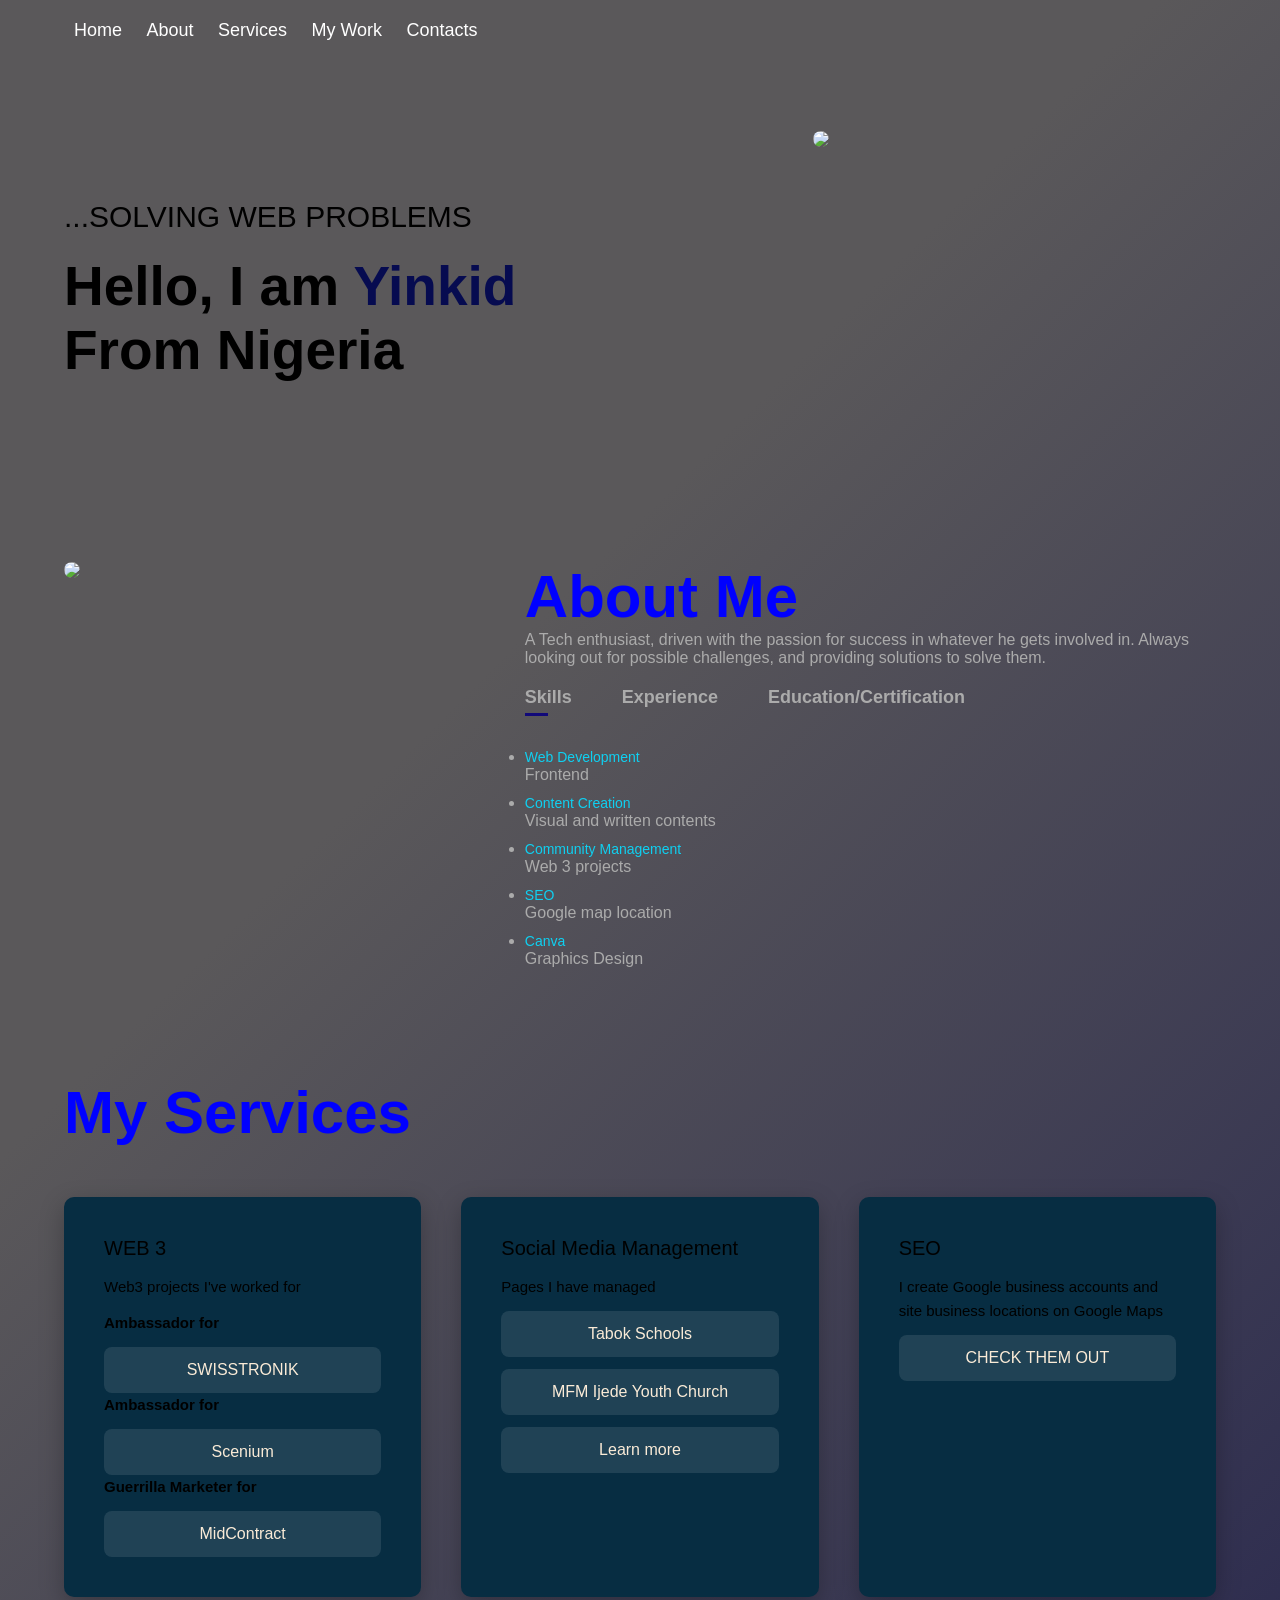
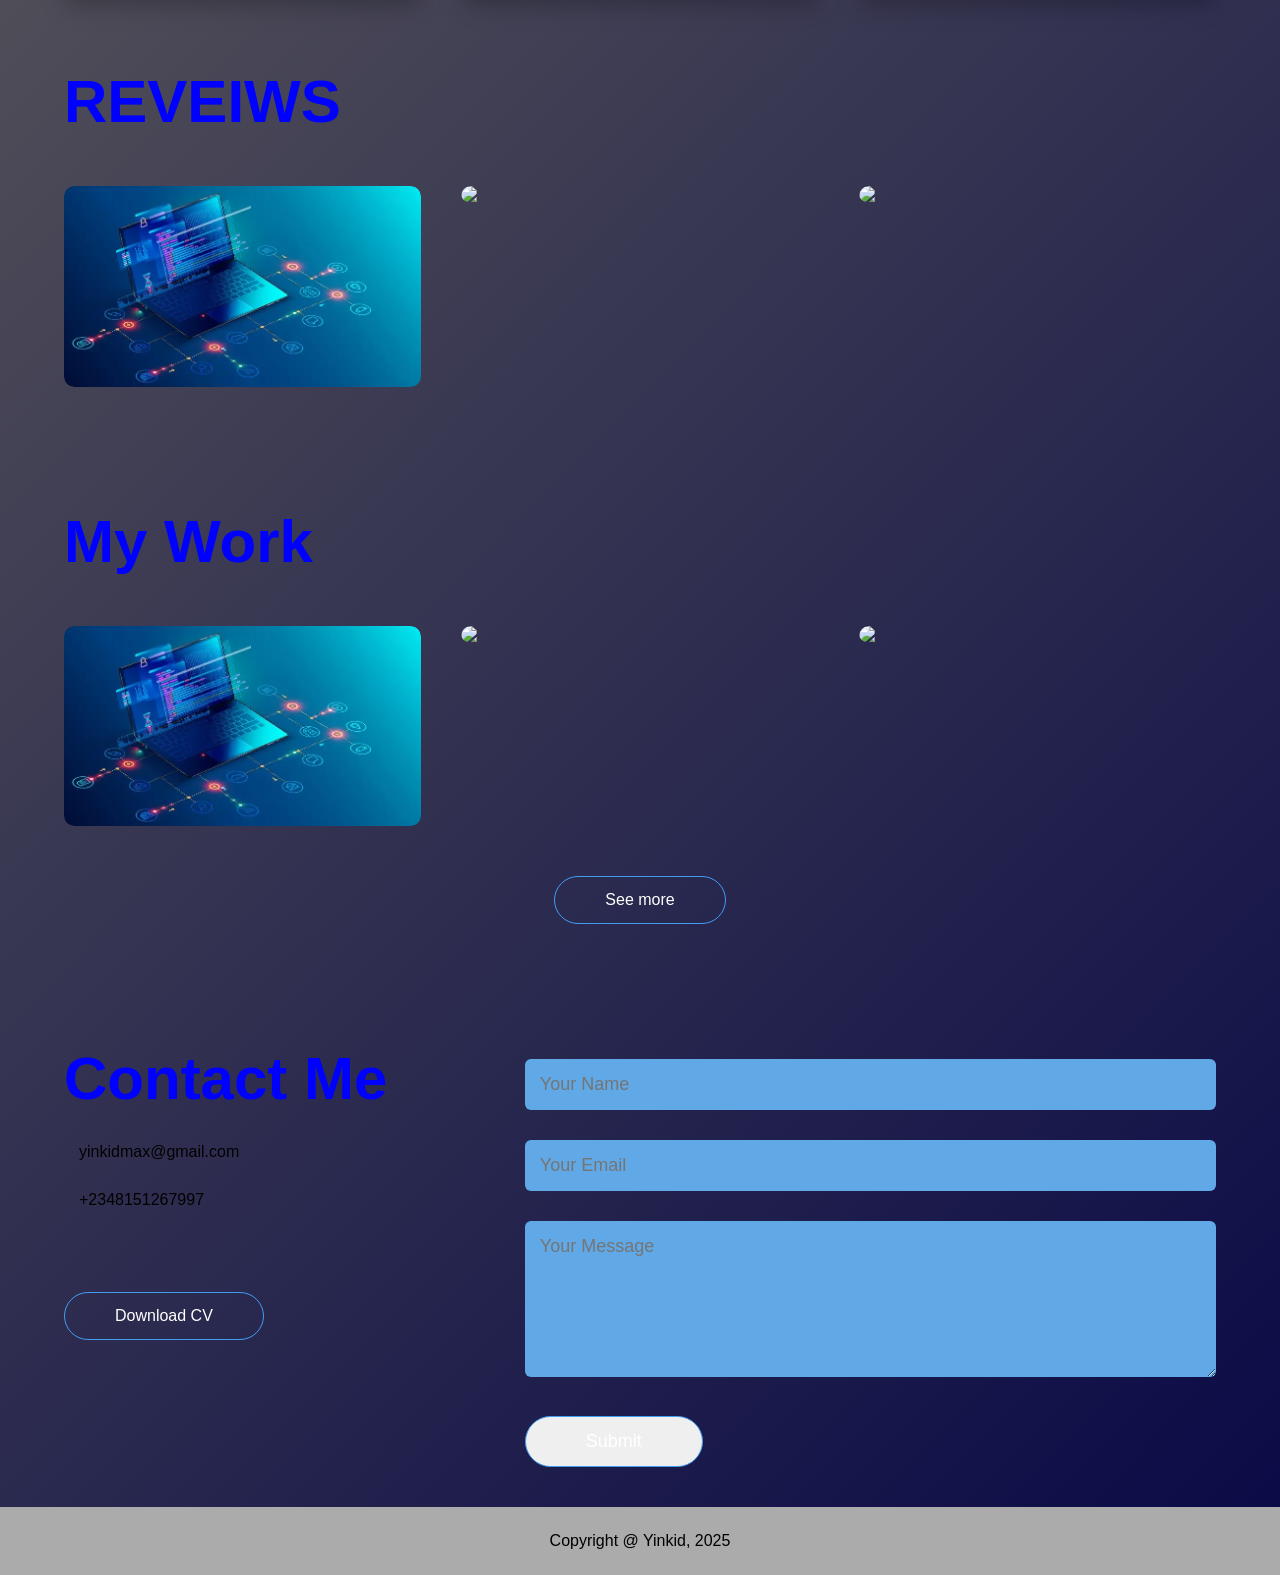
==== index.html @ 55e1c929 "Update index.html" ====
<!DOCTYPE html>
<html lang="en">
    <head>
        <meta charset="UTF-8">
        <meta http-equiv="X-UA-Compatible" content="IE=edge">
        <meta name="viewpoint" content="width=device.width, intial scale=1.0">
        <title>Yinkid Portfolio</title>
        <link rel="stylesheet" href="style.css">
        <script src="https://kit.fontawesome.com/b1d8310b54.js" crossorigin="anonymous"></script>
    </head>
    <body>
        <div id="mainheader">
            <div class="container">
                <nav>
                    <ul id="sidemenu">
                        <li><a href="#header">Home</a></li>
                        <li><a href="#about">About</a></li>
                        <li><a href="#Services">Services</a></li>
                        <li><a href="#portfolio">My Work</a></li>
                        <li><a href="#contacts">Contacts</a></li>
                        <i class="fas fa-times" onclick="closemenu()"></i>
                    </ul>
                    <i class="fas fa-bars" onclick="openmenu()"></i>
                </nav>
                <div class="header">
                <div class="header-col-4">
            <div class="header-text">
                <p>...SOLVING WEB PROBLEMS</p>
                <h1>Hello, I am <span>Yinkid</span><br>From Nigeria</h1>
                </div>
            </div>
            <div class="header-col-3">
                <img src="images/Yinkid 1.jpg">
            </div>
            </div>
            </div>
        </div>
        <div id="about">
            <div class="container">
                <div class="row">
                    <div class="about-col-1">
                        <img src="images/Yinkid 2.jpg">
                    </div>
                    <div class="about-col-2">
                        <h1 class="sub-title">About Me</h1>
                        <p>A Tech enthusiast, driven with the passion for success in whatever he gets involved in. Always looking out for possible challenges, and providing solutions to solve them.</p>

                        <div class="tab-titles">
                            <p class="tab-links active-links" onclick="opentab('skills')">Skills</p>
                            <p class="tab-links" onclick="opentab('experience')">Experience</p>
                            <p class="tab-links" onclick="opentab('education')">Education/Certification</p>
                        </div>
                        <div class="tab-contents active-tab" id="skills">
                            <ul>
                                <li><span>Web Development</span><br>Frontend</li>
                                <li><span>Content Creation</span><br>Visual and written contents</li>
                                <li><span>Community Management</span><br>Web 3 projects</li>
                                <li><span>SEO</span><br>Google map location</li>
                                <li><span>Canva</span><br>Graphics Design</li>
                            </ul>
                        </div>
                        <div class="tab-contents" id="experience">
                            <ul>
                                <li><span>2018</span><br>Social Media Management</li>
                                <li><span>2019</span><br>PHP programming</li>
                                <li><span>2020</span><br>HTML</li>
                                <li><span>2020</span><br>CSS</li>
                                <li><span>2024</span><br>Web3 Project Ambassador</li>
                            </ul>
                        </div>
                        <div class="tab-contents" id="education">
                            <ul>
                                <li><span>2018-2022</span><br>Computer Science BSc</li>
                                <li><span>2023</span><br>Google Technical Support Fundamentals</li>
                            </ul>
                        </div>
                    </div>
                </div>
            </div>
        </div>

        <div id="Services">
            <div class="container">
                <h1 class="sub-title">My Services</h1>
                <div class="services-list">
                    <div class="service-card">
    <i class="fa-solid fa-code"></i>
    <h2>WEB 3</h2>
    <p>Web3 projects I've worked for</p>

    <p><strong>Ambassador for</strong></p>
    <a class="service-link" href="https://x.com/swisstronik">SWISSTRONIK</a>

    <p><strong>Ambassador for</strong></p>
    <a class="service-link" href="https://x.com/sceniumapp">Scenium</a>

    <p><strong>Guerrilla Marketer for</strong></p>
    <a class="service-link" href="https://x.com/MidcontractCom">MidContract</a>
</div>

<div class="service-card">
    <i class="fas fa-crop-alt"></i>
    <h2>Social Media Management</h2>
    <p>Pages I have managed</p>

    <a class="service-link" href="https://www.instagram.com/tabokschool/">Tabok Schools</a>
    <a class="service-link" href="https://www.instagram.com/mfmijedeyc/">MFM Ijede Youth Church</a>

    <a href="#socialmedia">Learn more</a>
</div>

<div class="service-card">
    <i class="fab fa-app-store"></i>
    <h2>SEO</h2>
    <p>
        I create Google business accounts and site business locations on Google Maps
    </p>
    <a href="https://docs.google.com/spreadsheets/d/1GSRr4CO6yKIfxXRQMC2ipki0Vj2QO0IzK3dgqSUiFzg/edit?usp=sharing">
        CHECK THEM OUT
    </a>
</div>

                </div>
            </div>
        </div>

        <div id="portfolio">
            <div class="container">
                <h1 class="sub-title">REVEIWS</h1>
                <div class="work-list">
                    <div class="work" id="websites">
                        <img src="images/programmin (2).jpg">
                        <div class="layer">
                            <h3><b>ELIJAH OKEOWO</b></h3>
                            <h4><p><b>Repositories done by me</b></p></h4>
                        </div>
                    </div>
                    <div class="work" id="Graphics">
                        <img src="images/Graphics1.jpg">
                        <div class="layer">
                            <h3><b>ELIJAH OKEOWO</b></h3>
                            <h4><p><b>Graphics designed by me for brands</b></p></h4>
                            </div>
                    </div>
                    <div class="work" id="Video">
                        <img src="images/video.jpg">
                        <div class="layer">
                            <h3><b>ELIJAH OKEOWO</b></h3>
                            <h4><p><b>Videos edited by me</b></p></h4>
                    </div>
                    </div>
                </div>
            </div>
        </div>
        <div id="portfolio">
            <div class="container">
                <h1 class="sub-title">My Work</h1>
                <div class="work-list">
                    <div class="work" id="websites">
                        <img src="images/programmin (2).jpg">
                        <div class="layer">
                            <h3><b>WEB DEVELOPMENT</b></h3>
                            <h4><p><b>Repositories done by me</b></p></h4>
                            <br><a href="https://github.com/Yinkid"><i class="fas fa-external-link-alt"></i></a>
                        </div>
                    </div>
                    <div class="work" id="Graphics">
                        <img src="images/Graphics1.jpg">
                        <div class="layer">
                            <h3><b>GRAPHICS DESIGN</b></h3>
                            <h4><p><b>Graphics designed by me for brands</b></p></h4>
                            <a href="https://drive.google.com/drive/folders/1R_NU9GVLmP1s4Voqq5a7rBWL9AvNejoW?usp=drive_link"><i class="fas fa-external-link-alt"></i></a>
                            </div>
                    </div>
                    <div class="work" id="Video">
                        <img src="images/video.jpg">
                        <div class="layer">
                            <h3><b>VIDEO EDITING</b></h3>
                            <h4><p><b>Videos edited by me</b></p></h4>
                            <a href="https://drive.google.com/drive/folders/1_U4sUuhAJPs-NZ7wz1itdEMn7X6cvEhX?usp=drive_link"><i class="fas fa-external-link-alt"></i></a>
                    </div>
                    </div>
                </div>
                <a href="&" class="mtn">See more</a>
            </div>
        </div>


        <div id="contacts">
            <div class="container">
                <div class="row">
                    <div class="contact-left">
                        <h1 class="sub-title">Contact Me</h1>
                        <p><i class="fa-duotone fa-at"></i>yinkidmax@gmail.com</p>
                        <p><i class="fa-sharp fa-solid fa-phone-volume"></i> +2348151267997</p>
                        <div class="social-icons">
                            <a href="https://www.facebook.com/yinkiid/"><i class="fa-brands fa-facebook"></i></a>
                            <a href="https://twitter.com/YinkidMax"><i class="fa-brands fa-twitter"></i></a>
                            <a href="https://www.instagram.com/yinkidmax/"><i class="fa-brands fa-instagram"></i></a>
                            <a href="https://www.linkedin.com/in/elijahokeowo/"><i class="fa-brands fa-linkedin"></i></a>
                        </div>
                        <a href="images/YINKID.pdf" download class="mtn mtn2">Download CV</a>
            </div>
                    <div class="contact-right">
                        <form name="submit-to-google-sheet">
                            <input type="text" name="Name" placeholder="Your Name" required>
                            <input type="email" name="Email" placeholder="Your Email" required>
                            <textarea name="Message" rows="6" placeholder="Your Message"></textarea>
                            <button type="submit" class="mtn mtn2">Submit</button>
                        </form>
                        <span id="msg"></span>
                    </div>
                </div>
            </div>
            <div class="copyright">Copyright @ Yinkid, 2025</div>
        </div>
        <script>
            var tablinks = document.getElementsByClassName("tab-links");
            var tabcontents = document.getElementsByClassName("tab-contents");
            function opentab(tabname) {
                for(tablink of tablinks){
                    tablink.classList.remove("active-links");
                }
                for(tabcontent of tabcontents){
                    tabcontent.classList.remove("active-tab");
                }
                event.currentTarget.classList.add("active-links");
                document.getElementById(tabname).classList.add("active-tab");
            }
        </script>

        <script>
        var sidemenu = document.getElementById("sidemenu");

        function openmenu(){
            sidemenu.style.left = "0";
        }
        function closemenu(){
            sidemenu.style.left = "-200px";
        }
        </script>
        <script>
            const scriptURL = 'https://script.google.com/macros/s/AKfycbzPp9bEc9X8Jho3e5H0x-bs0CbWvGJiLV1J6Gc-20ad2CBB4v7WOhFfCMTx1JiRlhkMzw/exec'
            const form = document.forms['submit-to-google-sheet']
            const msg = document.getElementById("msg")

            form.addEventListener('submit', e => {
                e.preventDefault()
                fetch(scriptURL, { method: 'POST', body: new FormData(form)})
                .then(response => {
                    msg.innerHTML = "Message sent successfully"
                    setTimeout(function(){
                        msg.innerHTML = ""
                    }, 5000)
                    form.reset()
                })
                .catch(error => console.error('Error!', error.message))
            })
        </script>
    </body>

</html>
---- style.css ----
*{
    margin: 0;
    padding: 0;
    font-family: 'Poppins', sans-serif;
    box-sizing: border-box;
}
html{
    scroll-behavior: smooth;
}
body{
    background: #090947;
    background-image: linear-gradient(315deg, #090947 0%, #5a585a 74%);
}
#mainheader{
    width: 100%;
    background-image: url(images/);
    background-size: cover;
    background-position: center;
}
.header{
    padding: 80px 0px;
    display: flex;
    justify-content: space-between;
    flex-wrap: wrap;
}
.header-col-4, .header-col-3{
    flex-basis: 100%;
}
.header-col-3{
    flex-basis: 35%;
}
.header-col-3 img{
    width: 100%;
    border-radius: 15px;
}
.header-col-4{
    flex-basis: 60%;
}
.container{
    padding: 10px 5%;
}
nav{
    display: flex;
    align-items: center;
    justify-content: space-between;
    flex-wrap: wrap;
}
.logo{
    width: 140px;
}
nav ul li{
    display: inline-block;
    list-style: none;
    margin: 10px 10px;
}
nav ul li a{
    color: #fff;
    font-size: 18px;
    text-decoration: none;
    position: relative;
}
nav ul li a::after{
    content: '';
    width: 0%;
    height: 4px;
    background-color: #110979;
    position: absolute;
    left: 0;
    bottom: -6px;
    transition: 0.5s;
}
nav ul li a:hover::after{
    width: 100%;
}
.header-text{
    margin-top: 10%;
    font-size: 30px;
}
.header-text h1{
    font-size: 55px;
    margin-top: 20px;
}
.header-text h1 span{
    color: rgba(5, 10, 80, 0.986);
}
#about{
    padding: 80px 0px;
    color: #ababab;
}
.row{
    display: flex;
    justify-content: space-between;
    flex-wrap: wrap;
}
.about-col-1{
    flex-basis: 35%;
}
.about-col-1 img{
    width: 100%;
    border-radius: 15px;
}
.about-col-2{
    flex-basis: 60%;
}
.sub-title{
    font-size: 60px;
    font-weight: 600;
    color: blue;
    ;
}
.tab-titles{
    display: flex;
    margin: 20px 0 40px;
}
.tab-links{
    margin-right: 50px;
    font-size: 18px;
    font-weight: 600;
    cursor: pointer;
    position: relative;
}
.tab-links::after{
    transition: 0.5s;
    background: #110979;
    position: absolute;
    content: '';
    height: 3px;
    width: 0;
    left: 0;
    bottom: -8px;
}
.tab-links.active-links::after{
    width: 50%;
}
.tab-contents ul li{
    margin: 10px 0px;
}
.tab-contents ul li span{
    color: rgb(15, 208, 241);
    font-size: 14px;
}
.tab-contents{
    display: none;
}
.tab-contents.active-tab{
    display: block;
}

#services {
    padding: 30px 0;
}

/* Grid layout */
.services-list {
    display: grid;
    grid-template-columns: repeat(auto-fit, minmax(250px, 1fr));
    gap: 40px;
    margin-top: 50px;
}

/* Service card */
.services-list div {
    background: rgb(7, 45, 66);
    padding: 40px;
    border-radius: 10px;
    font-size: 14px;
    font-weight: 300;
    box-shadow: 0 8px 25px rgba(0, 0, 0, 0.25);
    transition: background 0.4s ease, transform 0.3s ease;
    overflow: hidden;
    word-wrap: break-word;
}

/* Hover effect */
.services-list div:hover {
    background: #5809eb;
    transform: translateY(-10px);
}

/* Icons */
.services-list div i {
    font-size: 50px;
    margin-bottom: 30px;
}

/* Headings */
.services-list div h2 {
    font-size: 20px;
    font-weight: 500;
    margin-bottom: 15px;
}

/* Paragraph text */
.services-list div p {
    font-size: 15px;
    font-weight: 400;
    line-height: 1.6;
    margin-bottom: 12px;
}

/* Links / Buttons */
.services-list div a {
    display: block;
    text-decoration: none;
    font-size: 16px;
    padding: 14px 18px;
    border-radius: 8px;
    margin-top: 12px;
    width: 100%;
    box-sizing: border-box;
    text-align: center;
    color: antiquewhite;
    background: rgba(255, 255, 255, 0.1);
    word-break: break-word;
    transition: background 0.3s ease, transform 0.2s ease;
}

.services-list div a:hover {
    background: rgba(255, 255, 255, 0.2);
    transform: scale(1.02);
}

/* 📱 Mobile adjustments */
@media (max-width: 768px) {
    .services-list {
        gap: 20px;
    }

    .services-list div {
        padding: 24px;
        text-align: center;
    }

    .services-list div i {
        font-size: 40px;
        margin-bottom: 15px;
    }

    .services-list div h2 {
        font-size: 18px;
    }

    .services-list div p {
        font-size: 14px;
        line-height: 1.5;
    }

    .services-list div a {
        font-size: 16px;
        padding: 16px;
    }
}

#portfolio{
    padding: 50px 0;
}
.work-list{
    display: grid;
    grid-template-columns: repeat(auto-fit, minmax(250px, 1fr));
    grid-gap: 40px;
    margin-top: 50px;
}
.work{
    border-radius: 10px;
    position: relative;
    overflow: hidden;
}
.work img{
    width: 100%;
    border-radius: 10px;
    display: block;
    transition: 0.5s;
}
.work h3{
    color: #fff;
}
.work h4{
    color: #fff;
}
.layer{
    width: 100%;
    height: 0%;
    background: linear-gradient(rgba(0,0,0,0.6), #429df1);
    border-radius: 10px;
    position: absolute;
    left: 0;
    bottom: 0;
    overflow: hidden;
    display: flex;
    align-items: center;
    justify-content: center;
    flex-direction: column;
    padding: 0 40px;
    text-align: center;
    font-size: 14px;
    transition: height 0.5s;
}
.layers{
    width: 100%;
    height: 0%;
    background: linear-gradient(rgba(0,0,0,0.6), #429df1);
    border-radius: 10px;
    position: absolute;
    left: 0;
    bottom: 0;
    overflow: hidden;
    display: flex;
    align-items: center;
    justify-content: center;
    flex-direction: column;
    padding: 0 40px;
    text-align: center;
    font-size: 14px;
    transition: height 0.5s;
}
.layer h3{
    font-weight: 500;
    margin-bottom: 20px;
}
.layers h3{
    font-weight: 500;
    margin-bottom: 20px;
}
.layer a{
    margin-top: 20px;
    text-decoration: none;
    font-size: 18px;
    line-height: 60px;
    border-radius: 50%;
    text-align: center;
    width: 60px;
    background: #fff;
}
.layers a{
    color: #fff;
}

.work:hover img{
    transform: scale(1.1);
}
.work:hover .layer{
    height: 100%;
}
.work:hover .layers{
    height: 100%;
}
.mtn{
    display: block;
    margin: 50px auto;
    width: fit-content;
    border: 1px solid #429df1;
    padding: 14px 50px;
    border-radius: 60px;
    text-decoration: none;
    color: #fff;
    transition: background 0.5s;
}
.mtn:hover{
    background: #429df1;
}
.contact-left{
    flex-basis: 35%;
}
.contact-right{
    flex-basis: 60%;
}
.contact-left p{
    margin-top: 30px;
    margin-bottom: 15px;
}
.contact-left p i{
    color: #429df1;
    margin-right: 15px;
    font-size: 15px;
}
.social-icons a{
    text-decoration: none;
    font-size: 20px;
    color: #ababab;
    margin-right: 15px;
    display: inline-block;
    transition: transform 0.5s;
}
.social-icons a:hover{
    color: #2112f1;
    transform: translate(-5px);
}
.mtn.mtn2{
    display: inline-block;
}
.contact-right form{
    width: 100%;
}
form input, form textarea{
    width: 100%;
    outline: none;
    border: 0;
    background: rgb(96, 169, 230);
    padding: 15px;
    margin: 15px 0;
    font-size: 18px;
    border-radius: 6px;
}
form .mtn2{
    padding: 14px 60px;
    font-size: 18px;
    margin-top: 20px;
    cursor: pointer;
}
.copyright{
    width: 100%;
    text-align: center;
    padding: 25px 0;
    background: #ababab;
    font-weight: 300;
    margin-top: 20px;
}
nav .fas{
    display: none;
}

@media only screen and (max-width: 600px){
    #header{
        background-image: url(images/back\ \(3\).png);
    }
    .header-text{
        margin-top: 100%;
        font-size: 15px;
    }
    .header-text h1{
        font-size: 30px;
    }
    nav .fas{
        display: block;
        font-size: 20px;
    }
    nav ul{
        background: #052b4e;
        position: fixed;
        right: -200px;
        top: 0;
        width: 200px;
        height: 100vh;
        padding-top: 50px;
        z-index: 2;
        transition: right 0.5s;
    }
    nav ul li{
        display: block;
        margin: 20px;
    }
    nav ul .fas{
        position: absolute;
        top: 25px;
        left: 25px;
        cursor: pointer;
    }
    .sub-title{
        font-size: 40px;
    }
    .about-col-1, .about-col-2{
        flex-basis: 100%;
    }
    .about-col-1{
        margin-bottom: 20px;
    }
    .about-col-2{
        font-size: 14px;
    }
    .tab-links{
        font-size: 16px;
        margin-right: 20px;
    }
    .contact-left, .contact-right{
        flex-basis: 100%;
    }
    .copyright{
        font-size: 14px;
    }
}
#msg{
    color: aquamarine;
    margin-top: -40px;
    display: block;

}
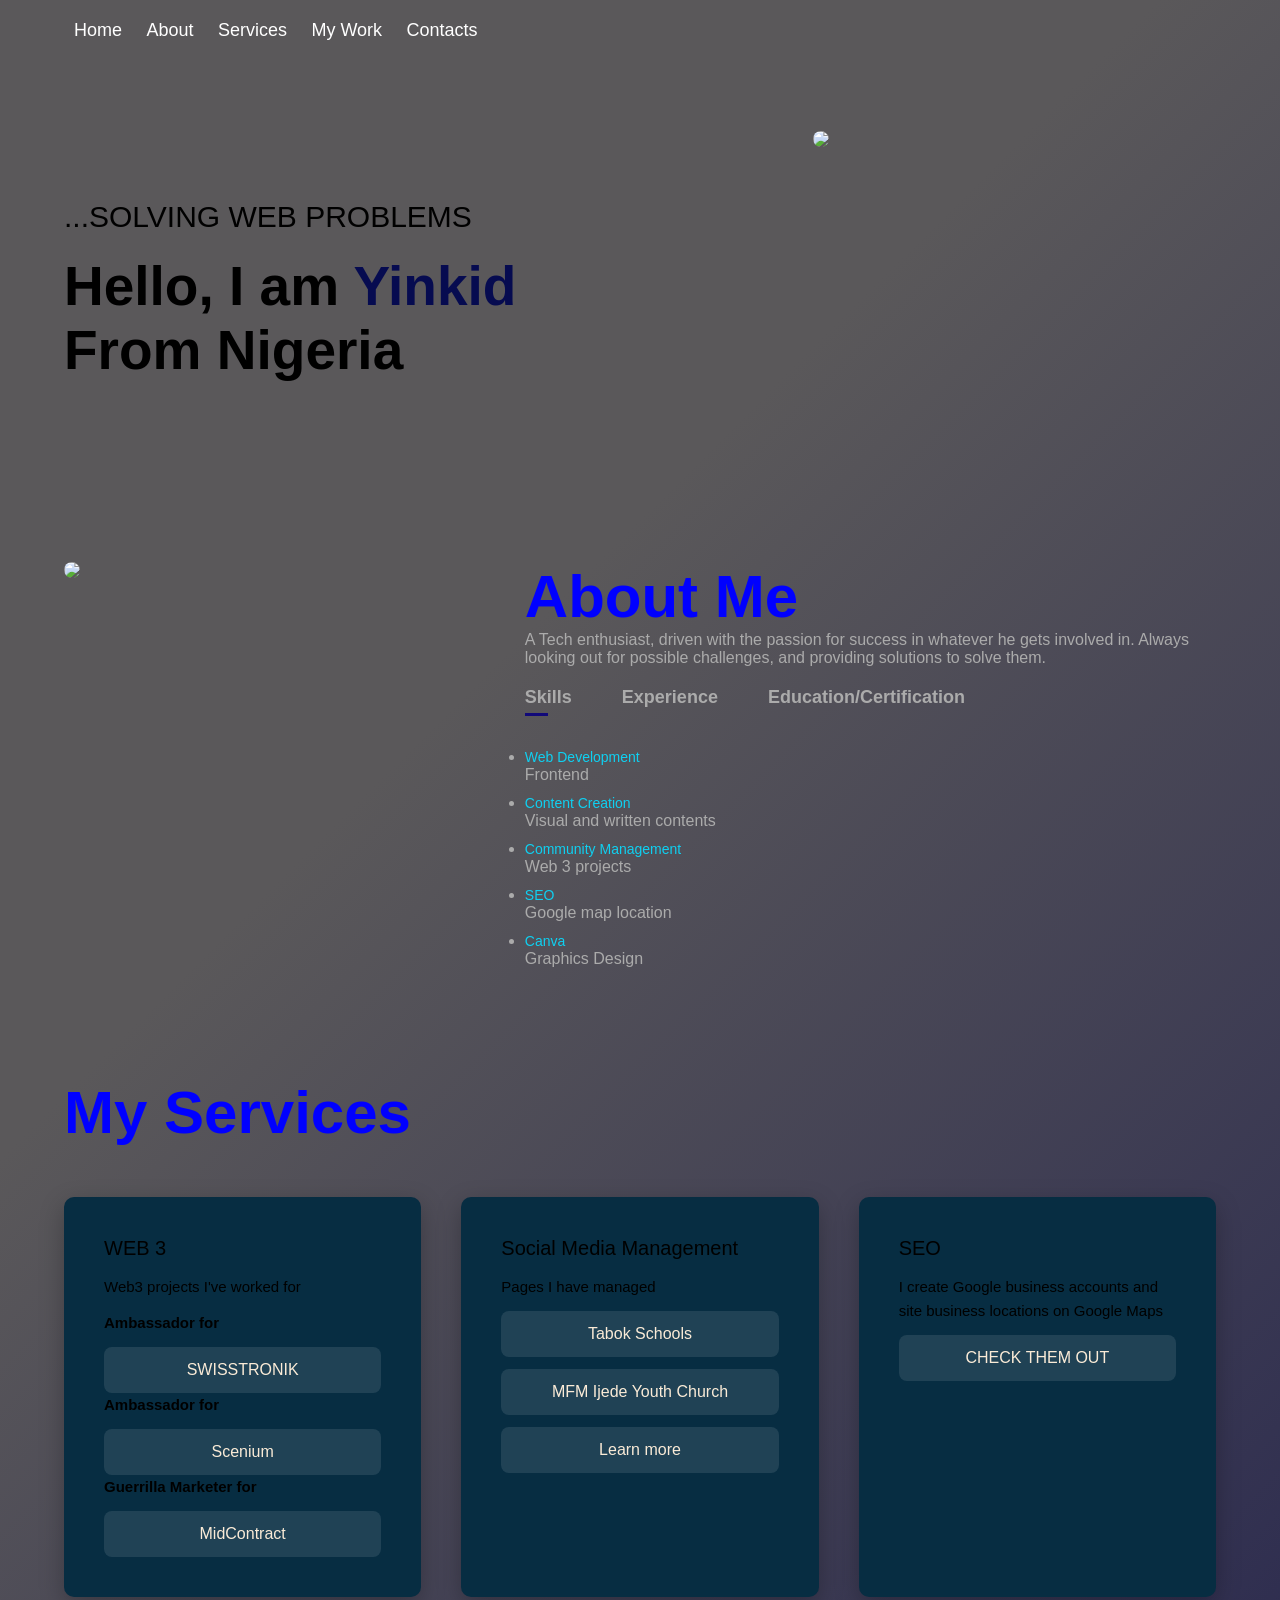
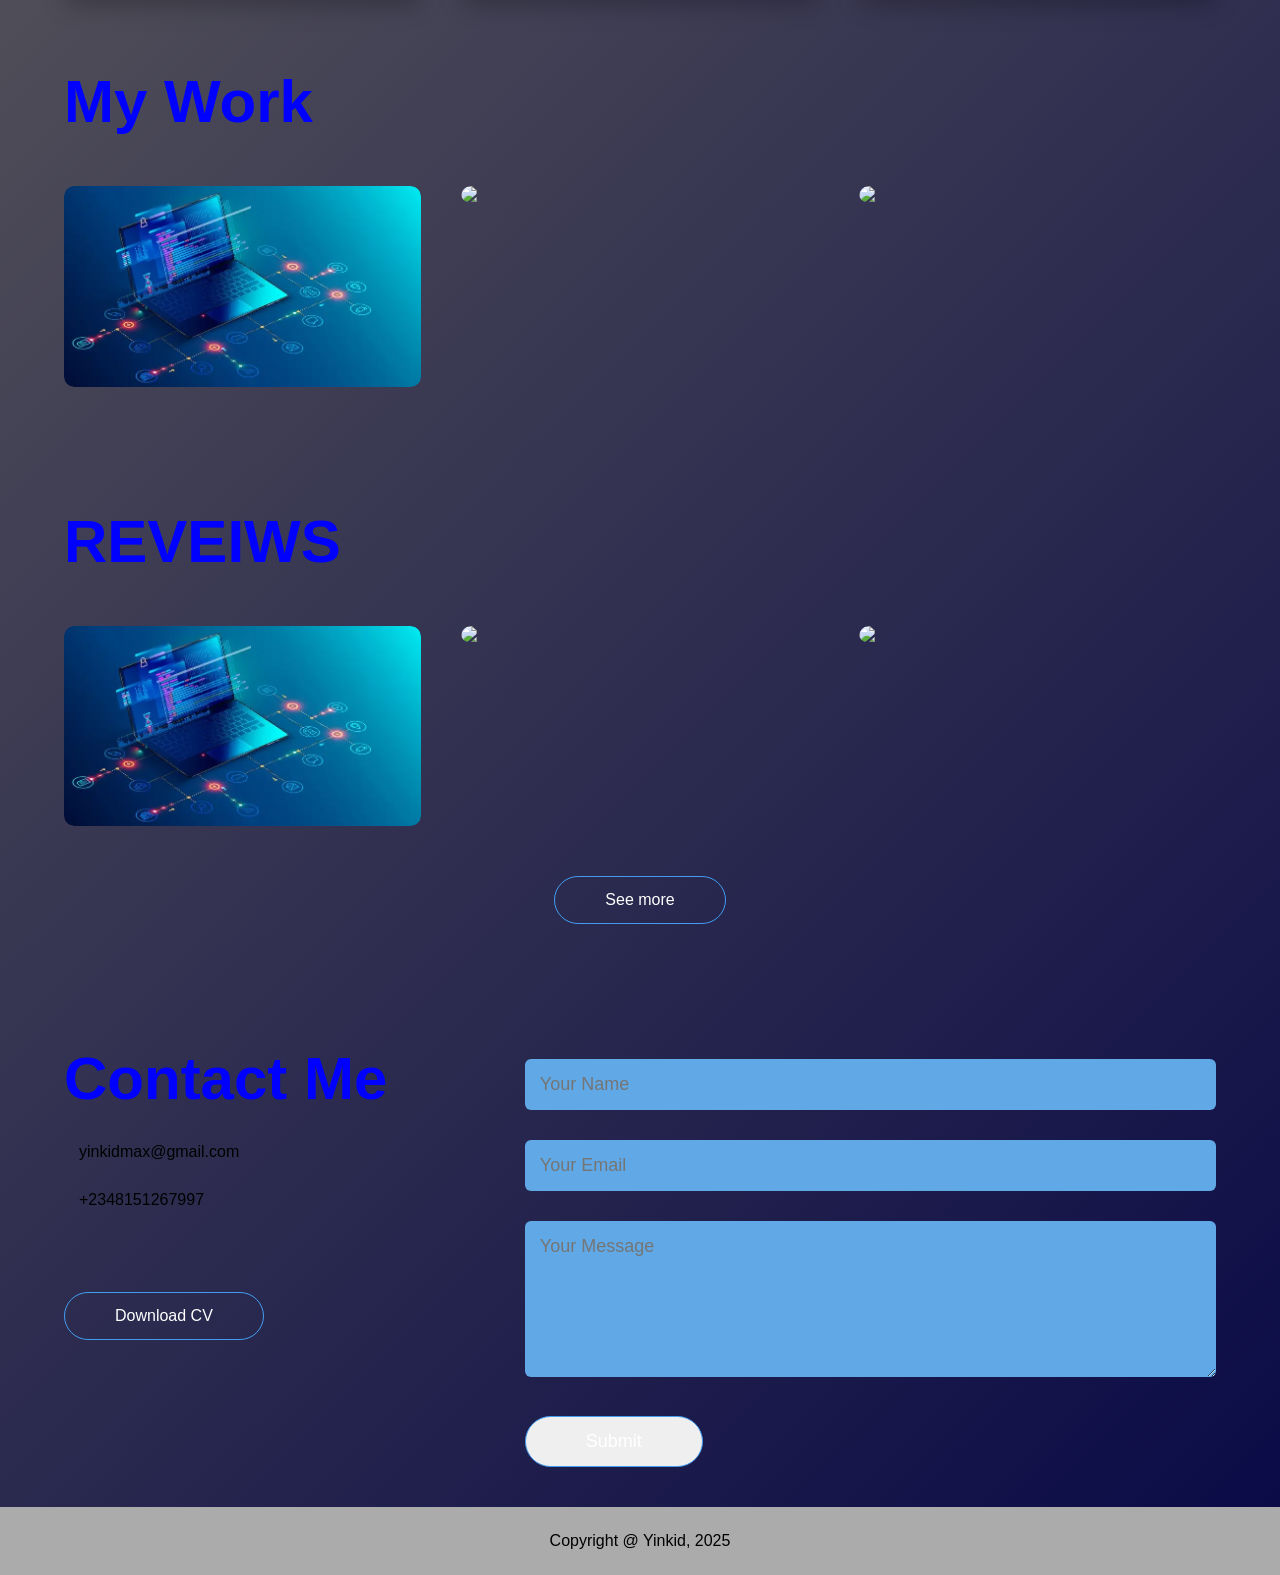
==== commit 44d17794: "Update index.html" ====
--- a/index.html
+++ b/index.html
@@ -123,6 +123,38 @@
                 </div>
             </div>
         </div>
+        <div id="portfolio">
+            <div class="container">
+                <h1 class="sub-title">My Work</h1>
+                <div class="work-list">
+                    <div class="work" id="websites">
+                        <img src="images/programmin (2).jpg">
+                        <div class="layer">
+                            <h3><b>WEB DEVELOPMENT</b></h3>
+                            <h4><p><b>Repositories done by me</b></p></h4>
+                            <br><a href="https://github.com/Yinkid"><i class="fas fa-external-link-alt"></i></a>
+                        </div>
+                    </div>
+                    <div class="work" id="Graphics">
+                        <img src="images/Graphics1.jpg">
+                        <div class="layer">
+                            <h3><b>GRAPHICS DESIGN</b></h3>
+                            <h4><p><b>Graphics designed by me for brands</b></p></h4>
+                            <a href="https://drive.google.com/drive/folders/1R_NU9GVLmP1s4Voqq5a7rBWL9AvNejoW?usp=drive_link"><i class="fas fa-external-link-alt"></i></a>
+                            </div>
+                    </div>
+                    <div class="work" id="Video">
+                        <img src="images/video.jpg">
+                        <div class="layer">
+                            <h3><b>VIDEO EDITING</b></h3>
+                            <h4><p><b>Videos edited by me</b></p></h4>
+                            <a href="https://drive.google.com/drive/folders/1_U4sUuhAJPs-NZ7wz1itdEMn7X6cvEhX?usp=drive_link"><i class="fas fa-external-link-alt"></i></a>
+                    </div>
+                    </div>
+                </div>
+            </div>
+        </div>
+
 
         <div id="portfolio">
             <div class="container">
@@ -150,41 +182,10 @@
                     </div>
                     </div>
                 </div>
-            </div>
-        </div>
-        <div id="portfolio">
-            <div class="container">
-                <h1 class="sub-title">My Work</h1>
-                <div class="work-list">
-                    <div class="work" id="websites">
-                        <img src="images/programmin (2).jpg">
-                        <div class="layer">
-                            <h3><b>WEB DEVELOPMENT</b></h3>
-                            <h4><p><b>Repositories done by me</b></p></h4>
-                            <br><a href="https://github.com/Yinkid"><i class="fas fa-external-link-alt"></i></a>
-                        </div>
-                    </div>
-                    <div class="work" id="Graphics">
-                        <img src="images/Graphics1.jpg">
-                        <div class="layer">
-                            <h3><b>GRAPHICS DESIGN</b></h3>
-                            <h4><p><b>Graphics designed by me for brands</b></p></h4>
-                            <a href="https://drive.google.com/drive/folders/1R_NU9GVLmP1s4Voqq5a7rBWL9AvNejoW?usp=drive_link"><i class="fas fa-external-link-alt"></i></a>
-                            </div>
-                    </div>
-                    <div class="work" id="Video">
-                        <img src="images/video.jpg">
-                        <div class="layer">
-                            <h3><b>VIDEO EDITING</b></h3>
-                            <h4><p><b>Videos edited by me</b></p></h4>
-                            <a href="https://drive.google.com/drive/folders/1_U4sUuhAJPs-NZ7wz1itdEMn7X6cvEhX?usp=drive_link"><i class="fas fa-external-link-alt"></i></a>
-                    </div>
-                    </div>
-                </div>
                 <a href="&" class="mtn">See more</a>
             </div>
         </div>
-
+        
 
         <div id="contacts">
             <div class="container">
@@ -276,3 +277,4 @@
 
 
 
+
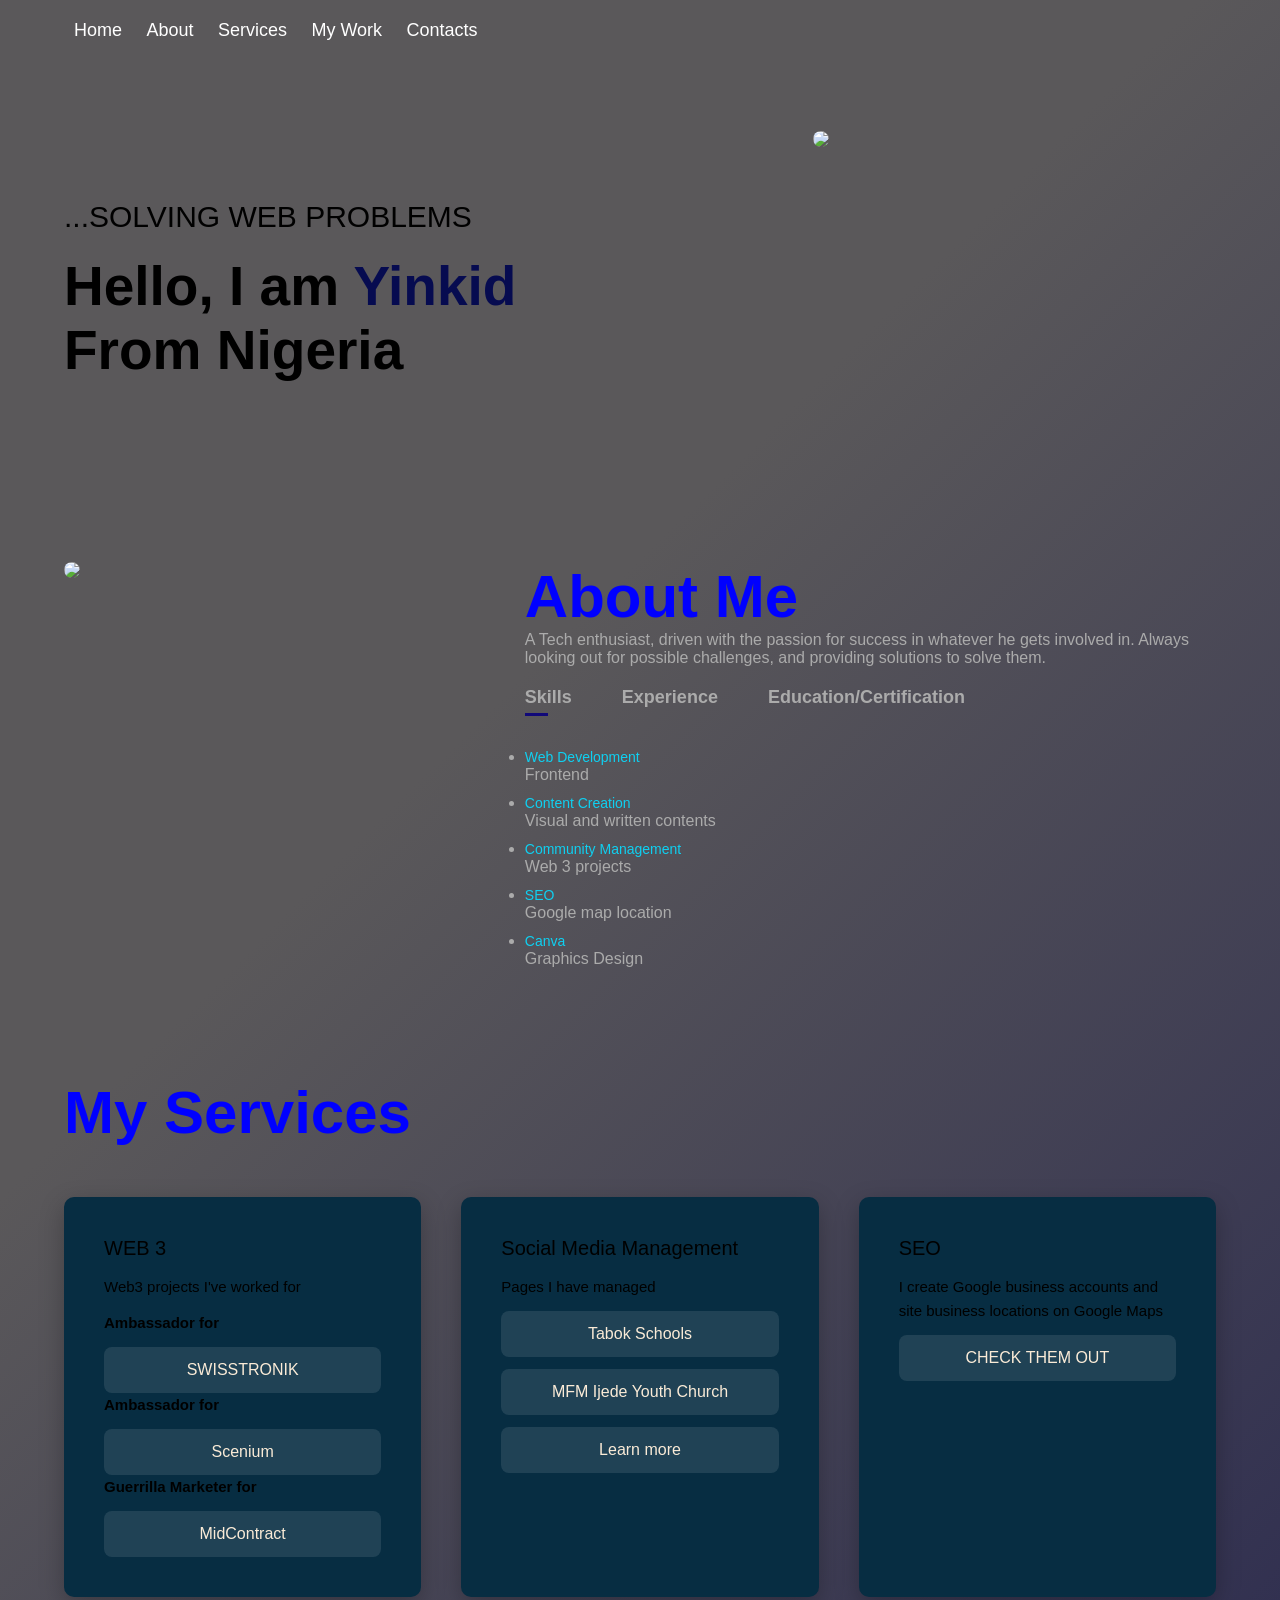
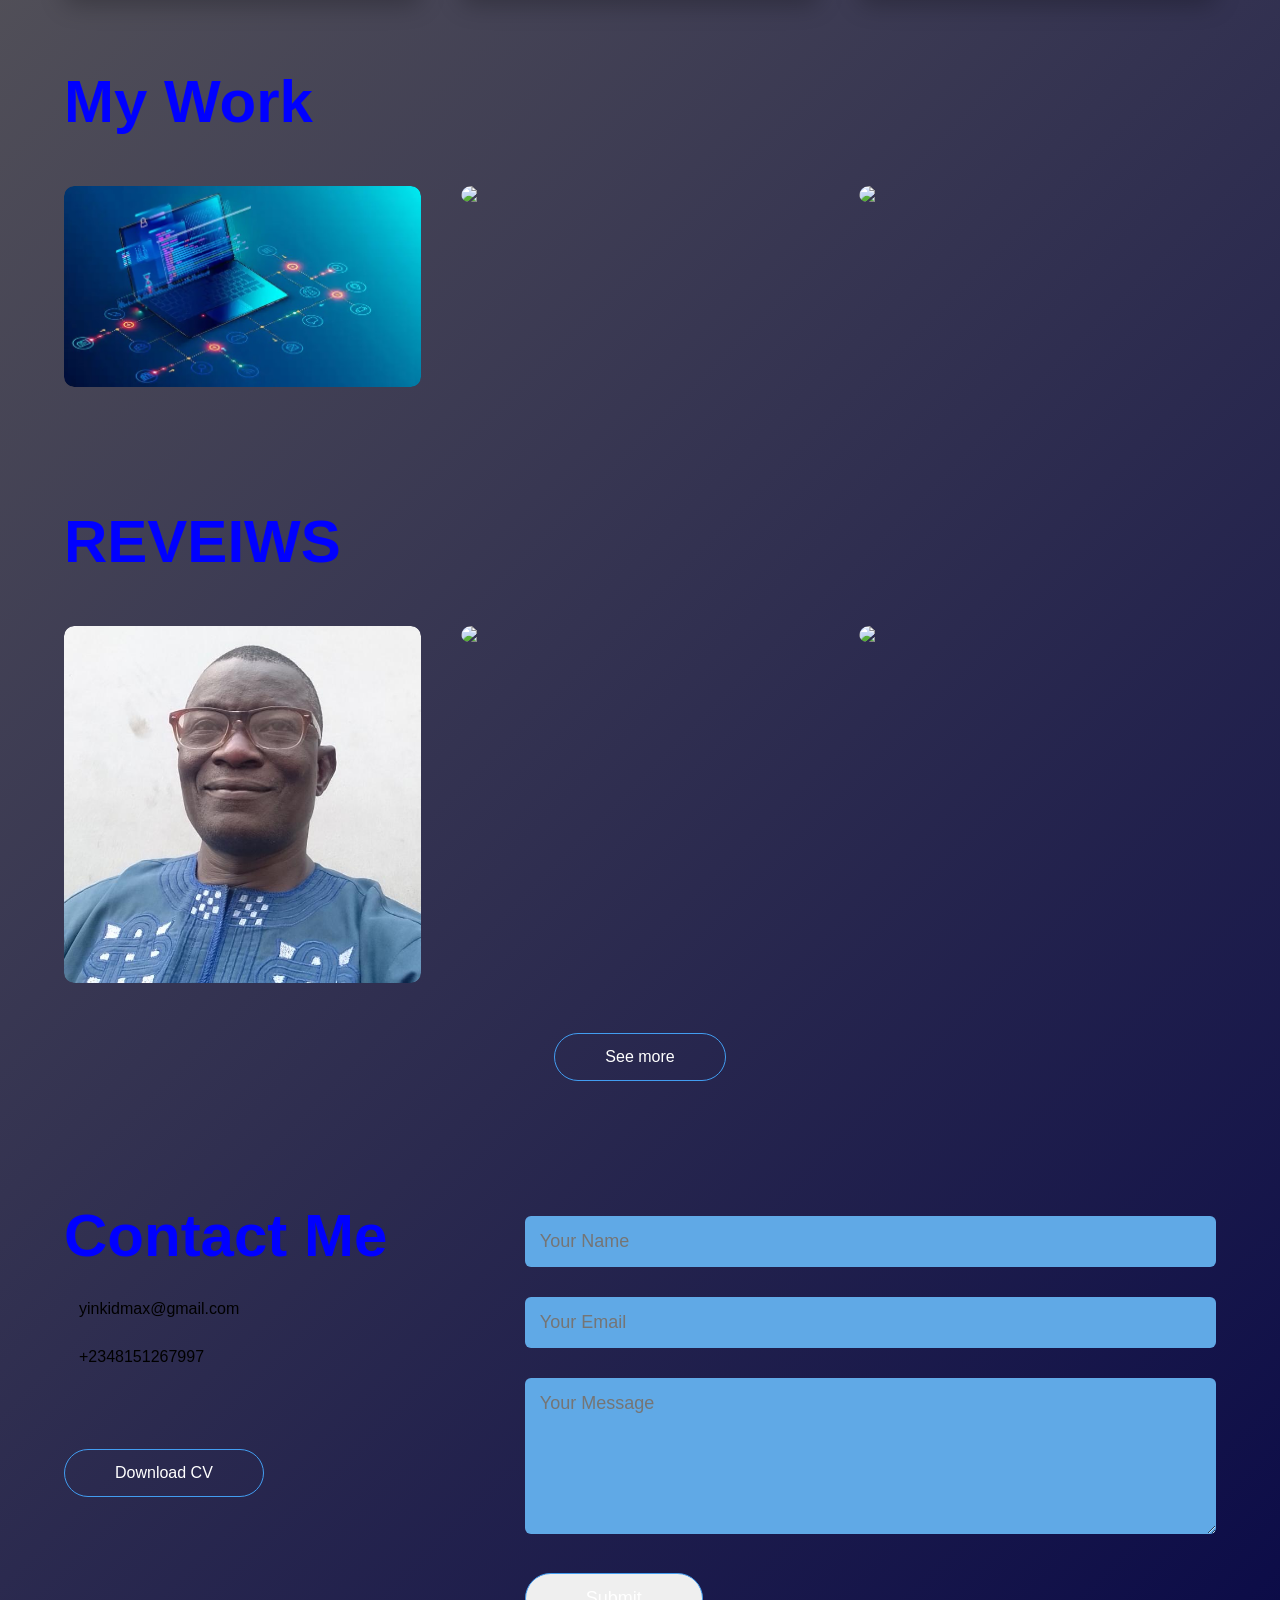
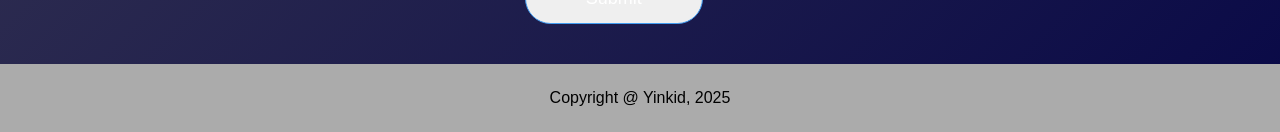
==== commit 814b64ea: "Update index.html" ====
--- a/index.html
+++ b/index.html
@@ -161,10 +161,10 @@
                 <h1 class="sub-title">REVEIWS</h1>
                 <div class="work-list">
                     <div class="work" id="websites">
-                        <img src="images/programmin (2).jpg">
-                        <div class="layer">
-                            <h3><b>ELIJAH OKEOWO</b></h3>
-                            <h4><p><b>Repositories done by me</b></p></h4>
+                        <img src="images/Daddy Isaac.jpg">
+                        <div class="layer">
+                            <h3><b>Mr. Falola (C.E.O WALES HOTEL)</b></h3>
+                            <h4><p><b>Wow. The logo is very ok</b></p></h4>
                         </div>
                     </div>
                     <div class="work" id="Graphics">
@@ -278,3 +278,5 @@
 
 
 
+
+
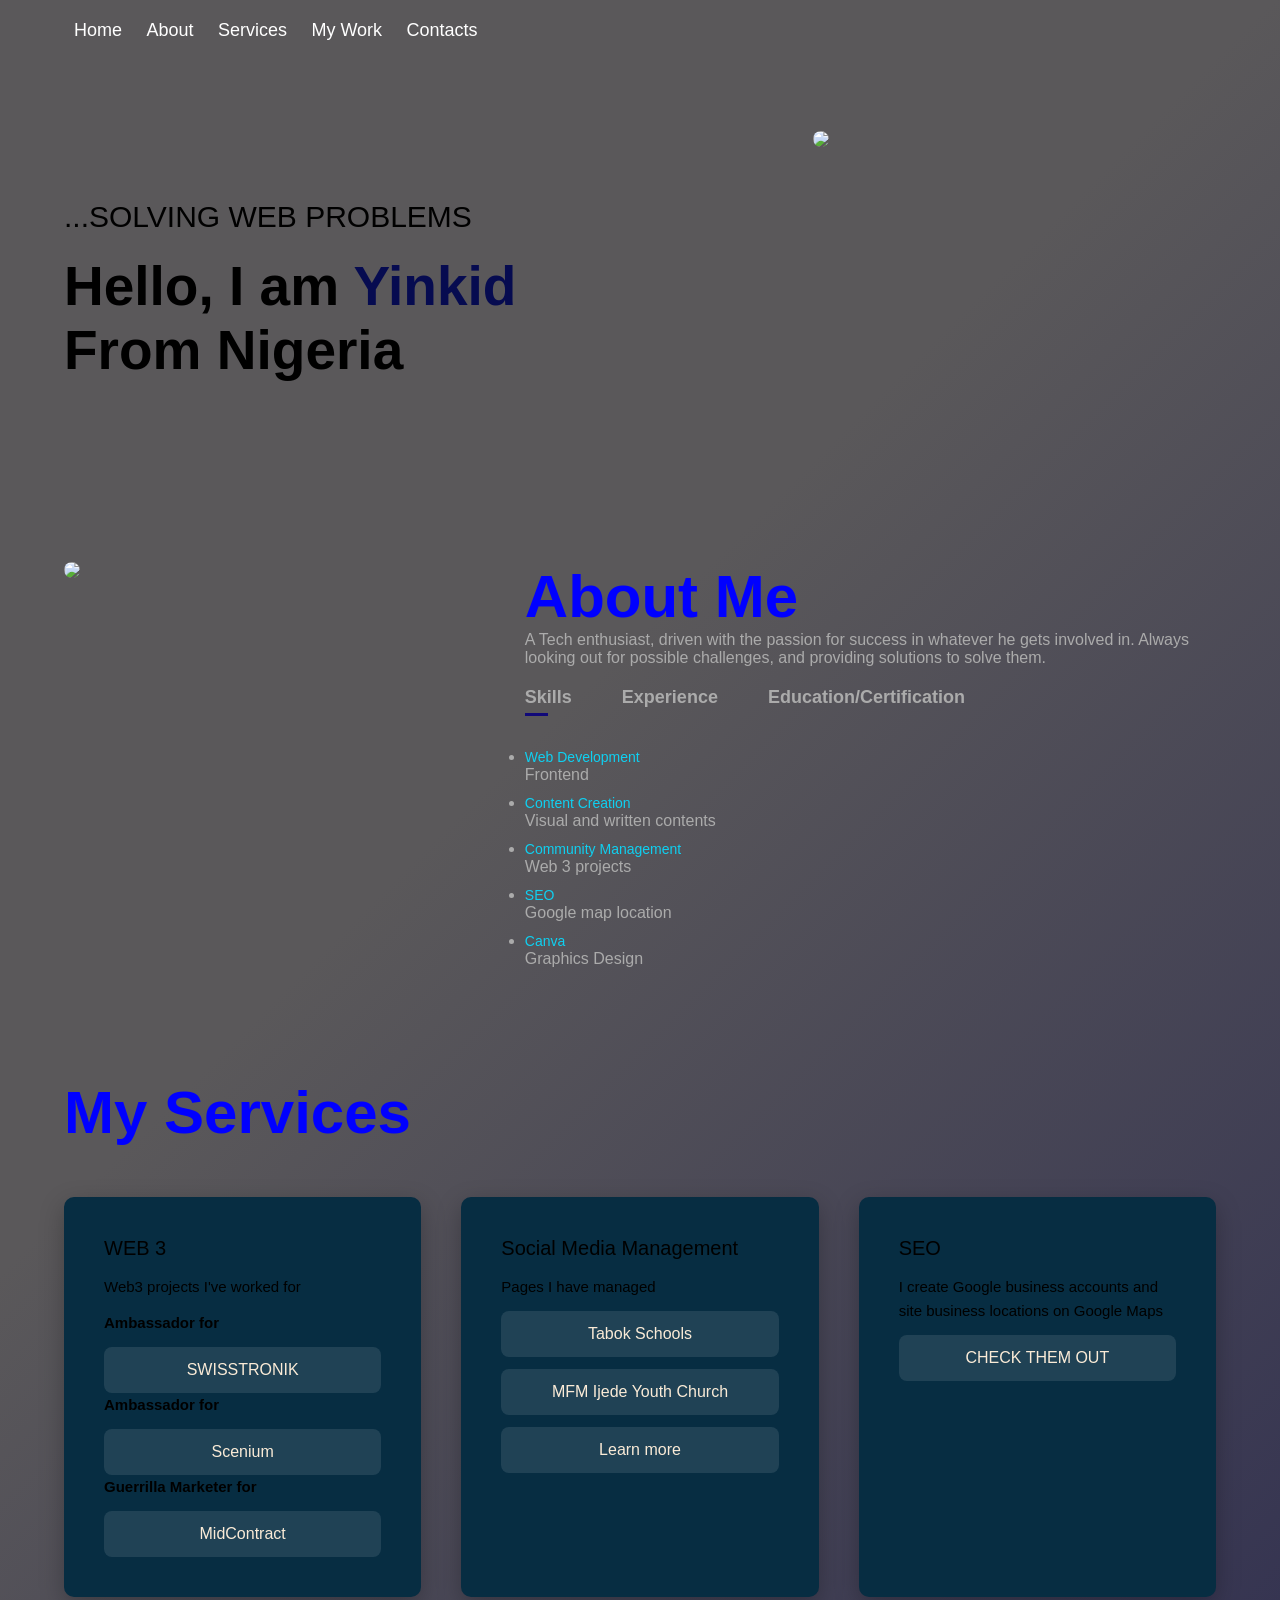
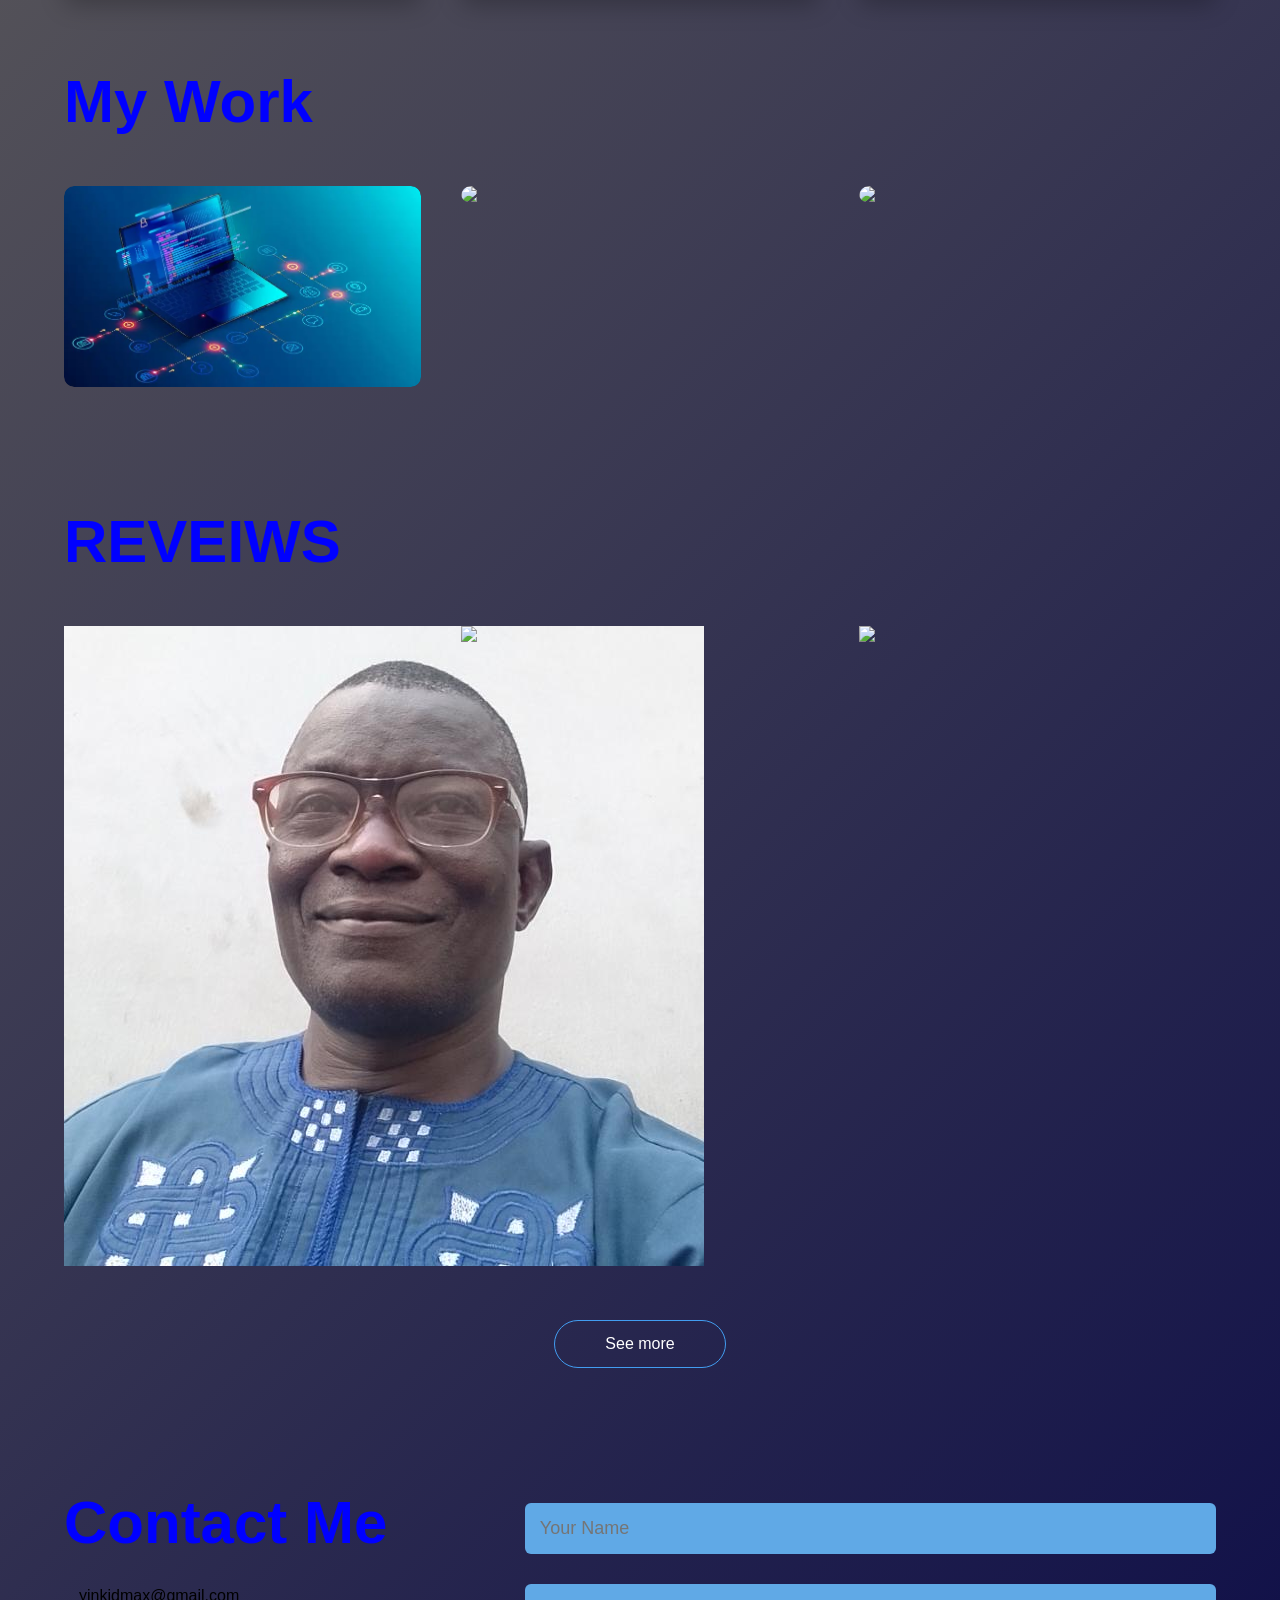
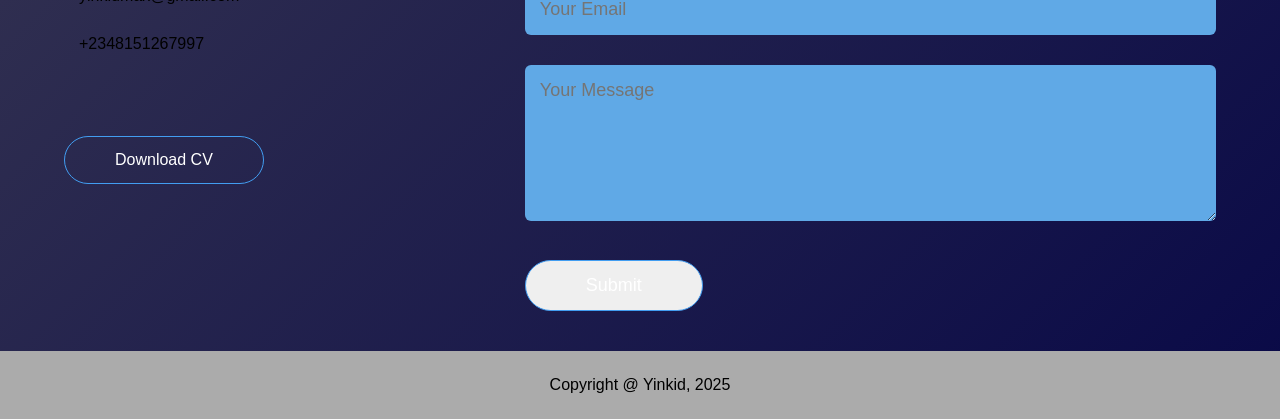
==== commit a58a22e1: "Update index.html" ====
--- a/index.html
+++ b/index.html
@@ -160,21 +160,21 @@
             <div class="container">
                 <h1 class="sub-title">REVEIWS</h1>
                 <div class="work-list">
-                    <div class="work" id="websites">
+                    <div class="work2" id="websites">
                         <img src="images/Daddy Isaac.jpg">
                         <div class="layer">
                             <h3><b>Mr. Falola (C.E.O WALES HOTEL)</b></h3>
                             <h4><p><b>Wow. The logo is very ok</b></p></h4>
                         </div>
                     </div>
-                    <div class="work" id="Graphics">
+                    <div class="work2" id="Graphics">
                         <img src="images/Graphics1.jpg">
                         <div class="layer">
                             <h3><b>ELIJAH OKEOWO</b></h3>
                             <h4><p><b>Graphics designed by me for brands</b></p></h4>
                             </div>
                     </div>
-                    <div class="work" id="Video">
+                    <div class="work2" id="Video">
                         <img src="images/video.jpg">
                         <div class="layer">
                             <h3><b>ELIJAH OKEOWO</b></h3>
@@ -280,3 +280,4 @@
 
 
 
+
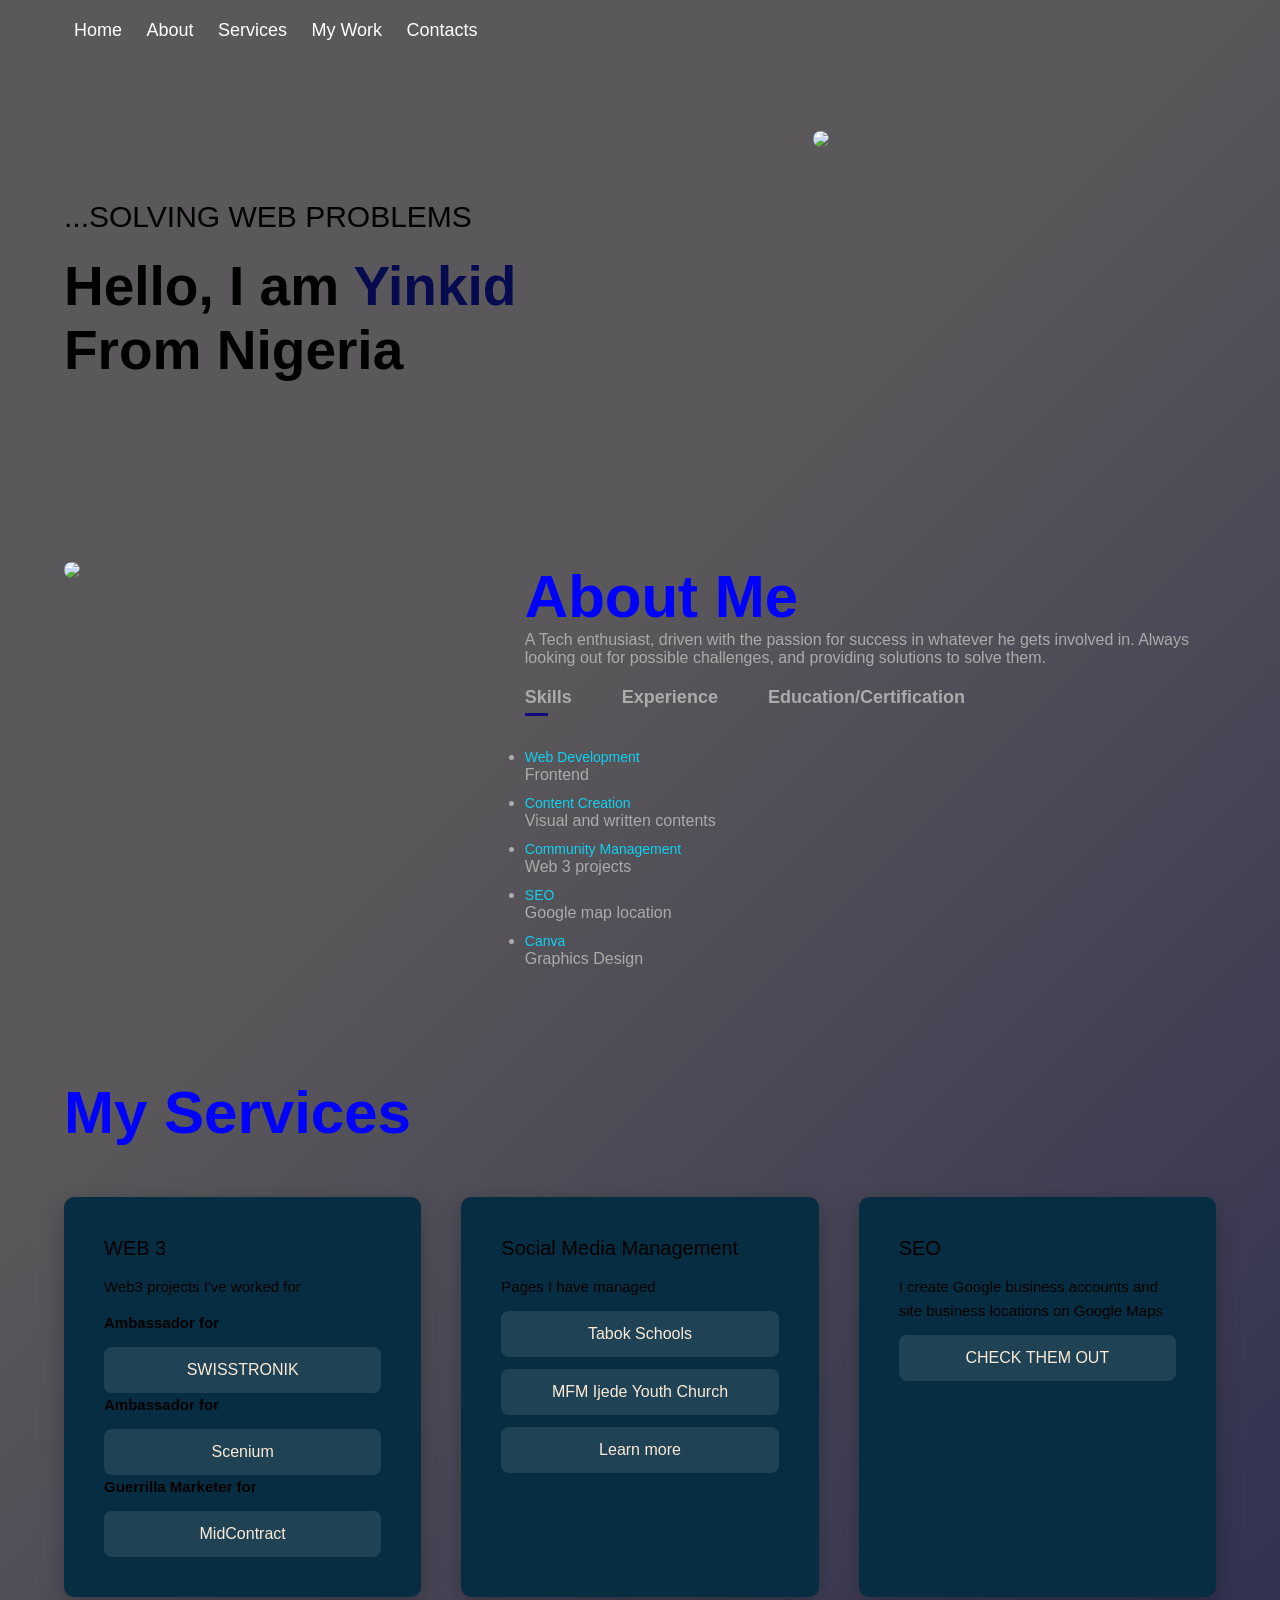
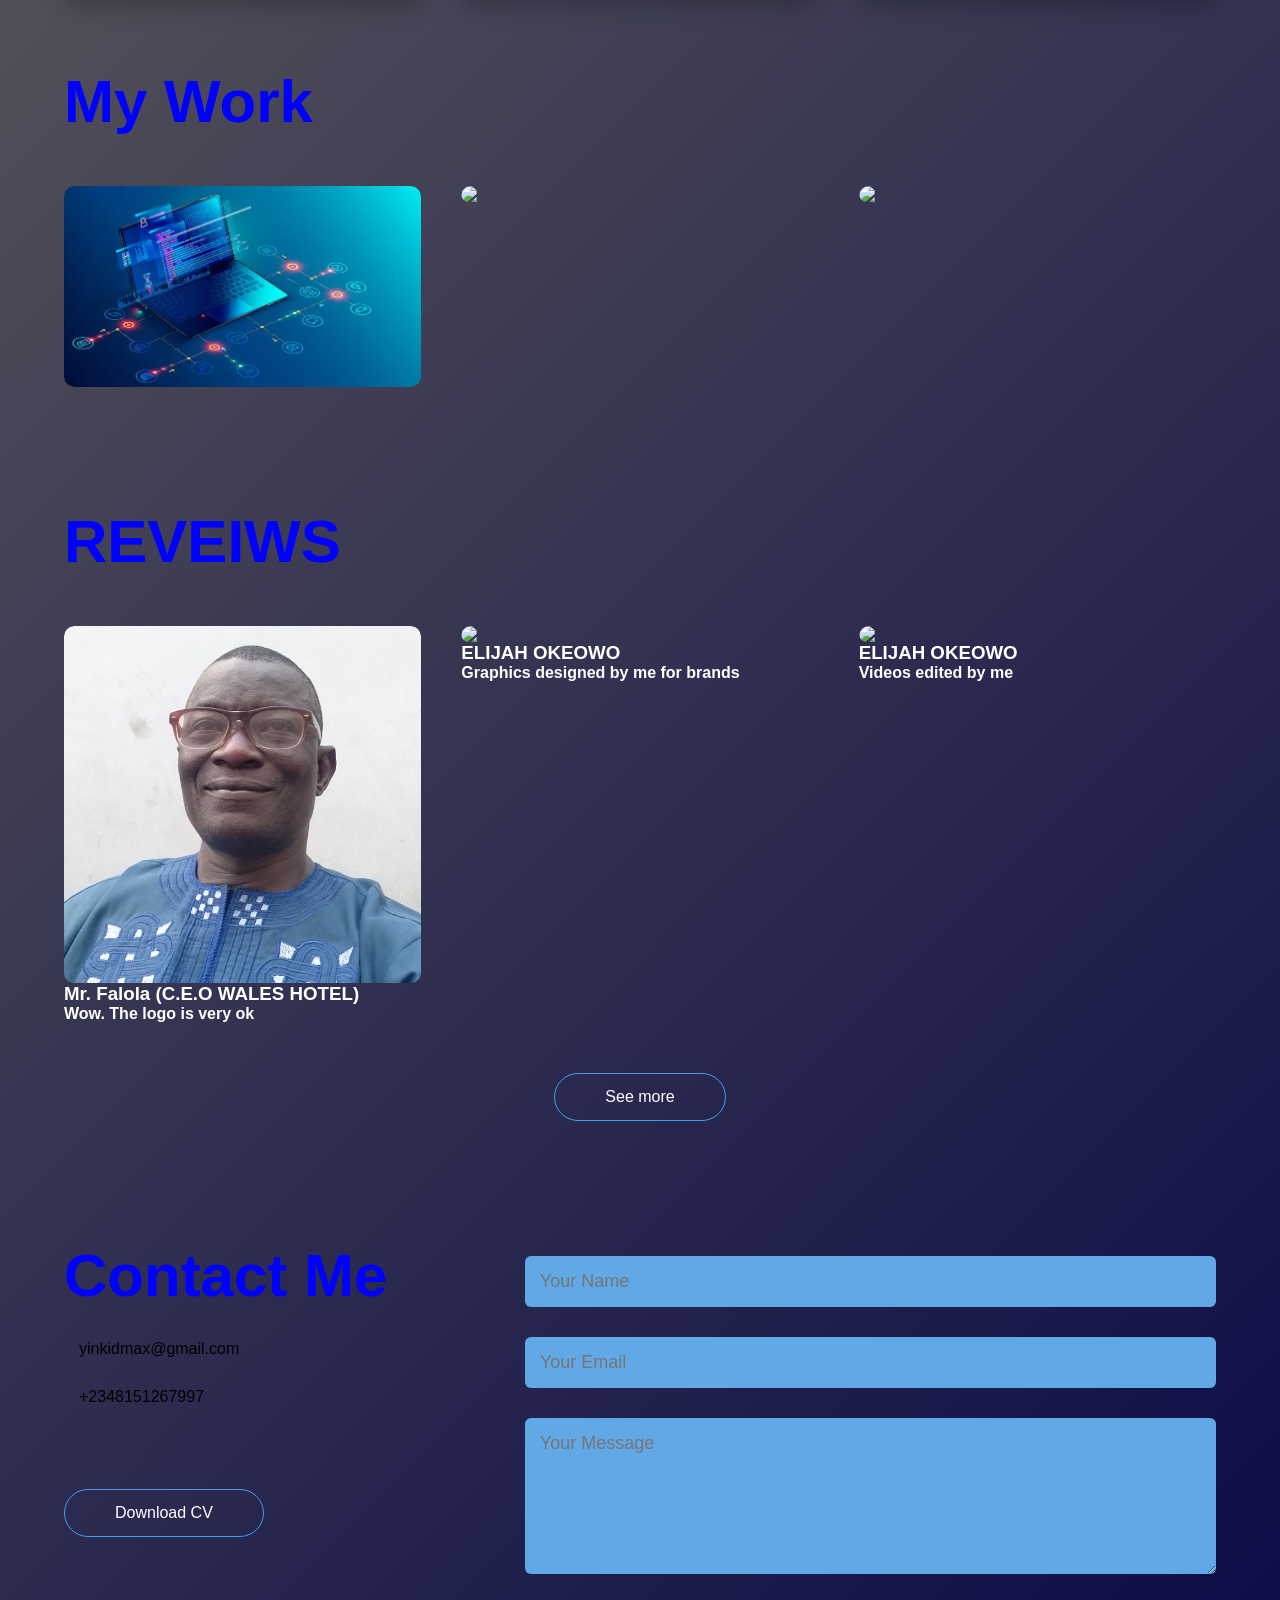
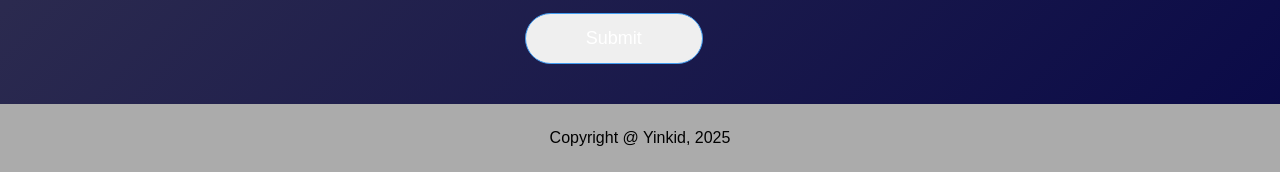
==== commit 96bbc7d5: "Update index.html" ====
--- a/index.html
+++ b/index.html
@@ -160,23 +160,23 @@
             <div class="container">
                 <h1 class="sub-title">REVEIWS</h1>
                 <div class="work-list">
-                    <div class="work2" id="websites">
+                    <div class="work" id="websites">
                         <img src="images/Daddy Isaac.jpg">
-                        <div class="layer">
+                        <div class="layer2">
                             <h3><b>Mr. Falola (C.E.O WALES HOTEL)</b></h3>
                             <h4><p><b>Wow. The logo is very ok</b></p></h4>
                         </div>
                     </div>
-                    <div class="work2" id="Graphics">
+                    <div class="work" id="Graphics">
                         <img src="images/Graphics1.jpg">
-                        <div class="layer">
+                        <div class="layer2">
                             <h3><b>ELIJAH OKEOWO</b></h3>
                             <h4><p><b>Graphics designed by me for brands</b></p></h4>
                             </div>
                     </div>
-                    <div class="work2" id="Video">
+                    <div class="work" id="Video">
                         <img src="images/video.jpg">
-                        <div class="layer">
+                        <div class="layer2">
                             <h3><b>ELIJAH OKEOWO</b></h3>
                             <h4><p><b>Videos edited by me</b></p></h4>
                     </div>
@@ -281,3 +281,4 @@
 
 
 
+
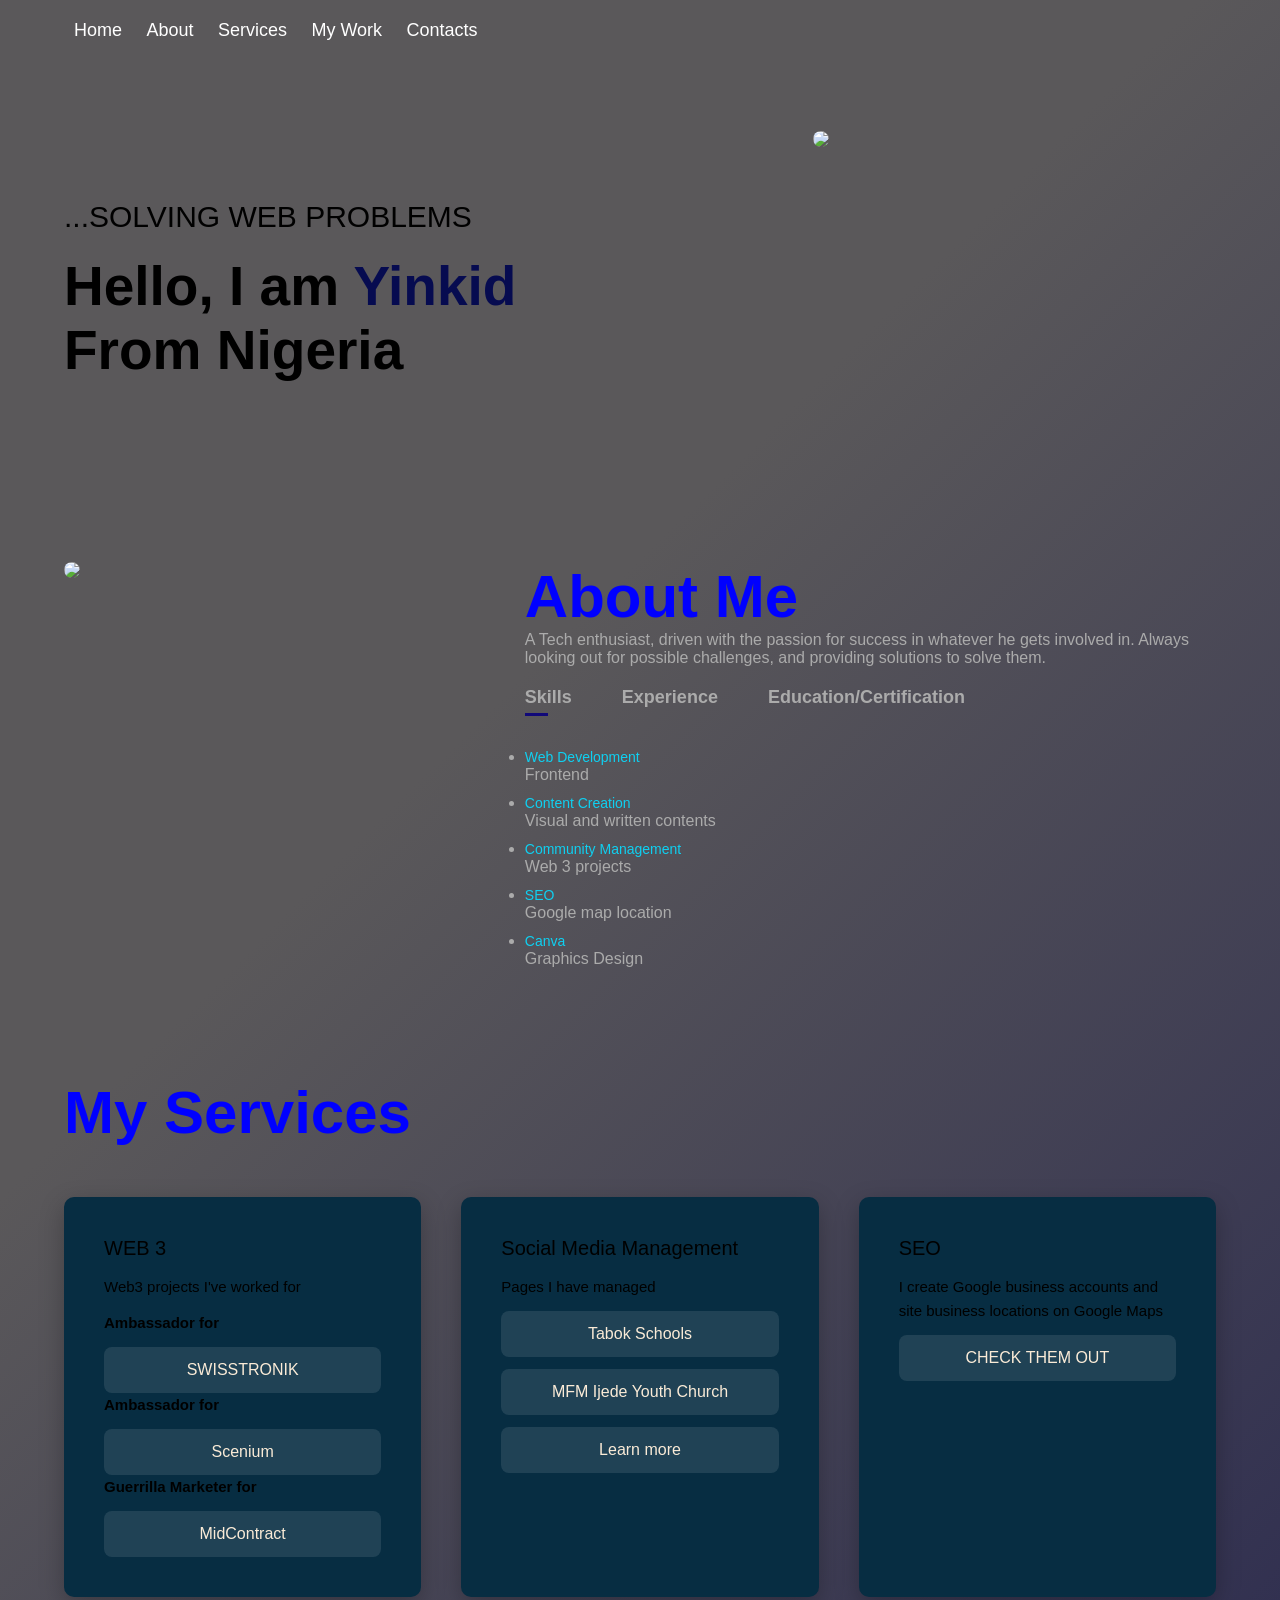
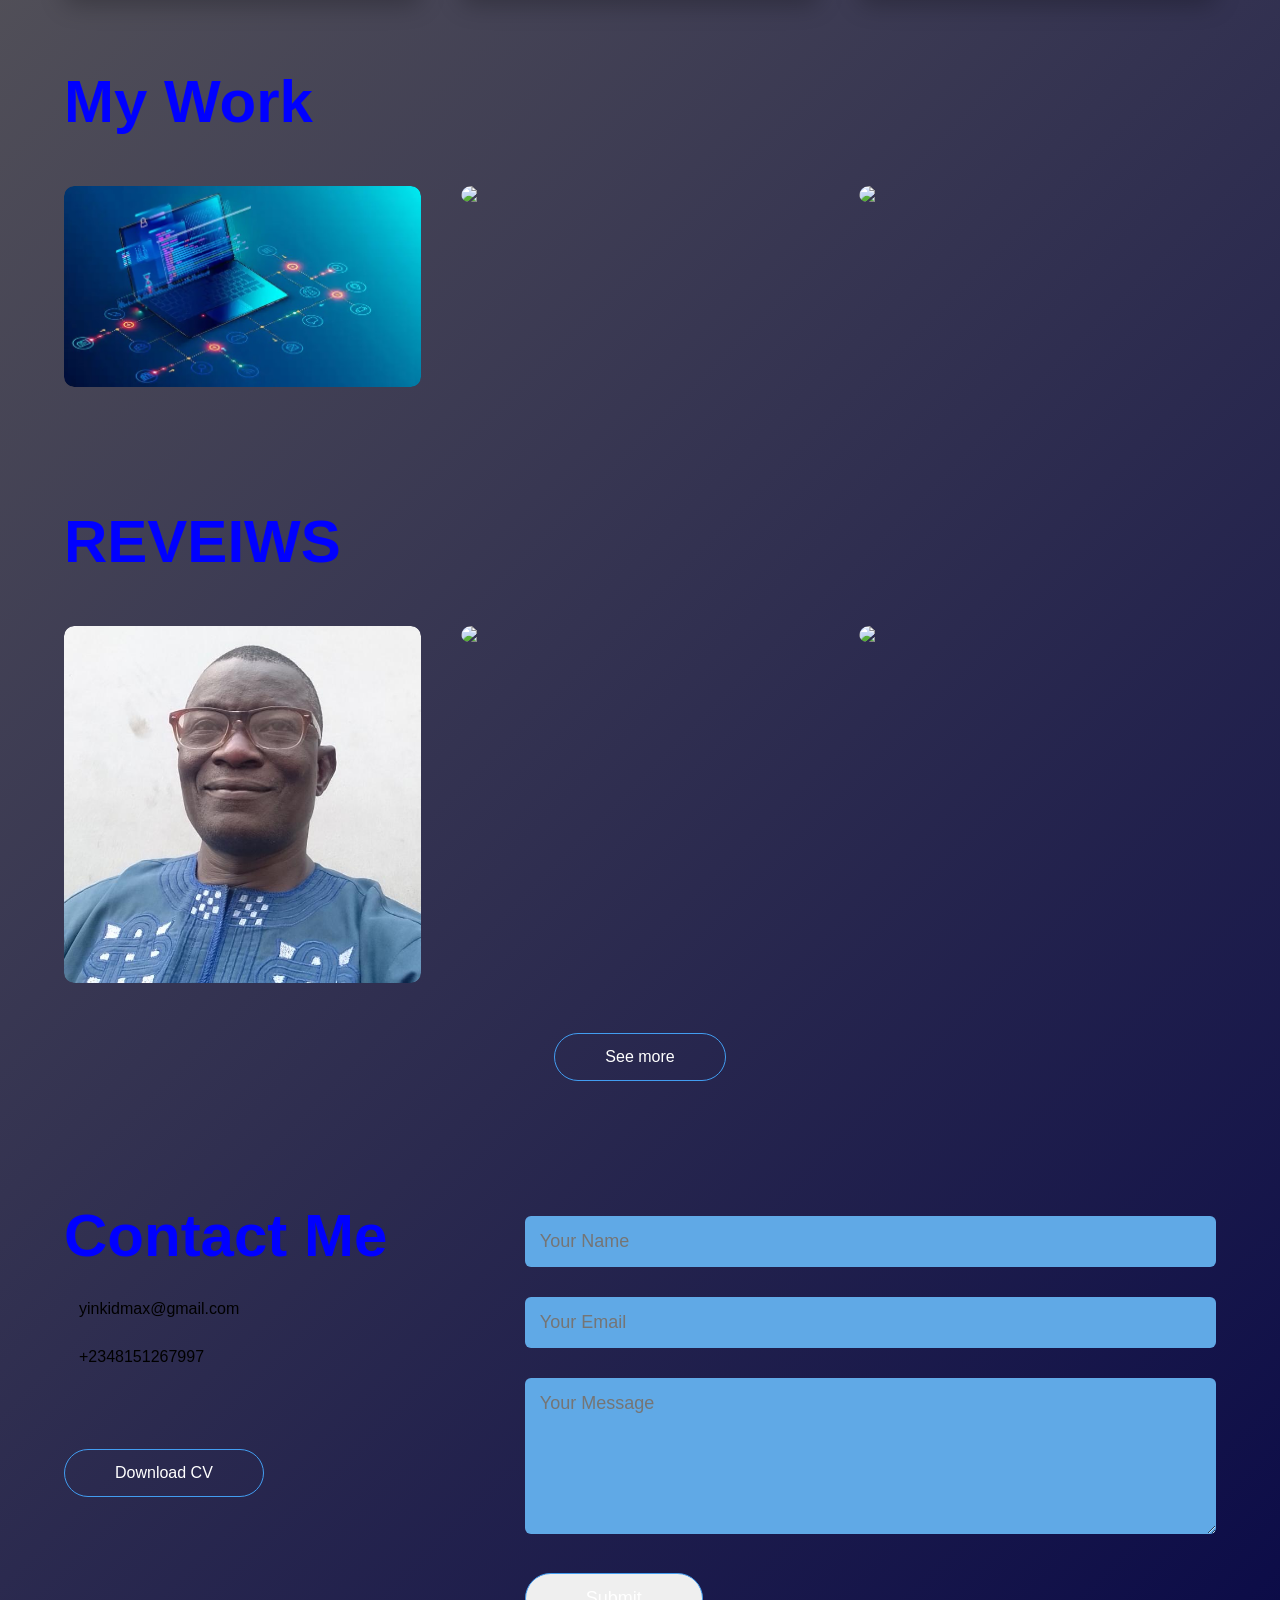
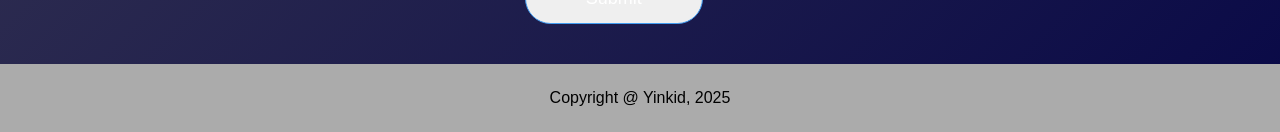
==== commit d60c951f: "Update index.html" ====
--- a/index.html
+++ b/index.html
@@ -162,21 +162,21 @@
                 <div class="work-list">
                     <div class="work" id="websites">
                         <img src="images/Daddy Isaac.jpg">
-                        <div class="layer2">
+                        <div class="layers">
                             <h3><b>Mr. Falola (C.E.O WALES HOTEL)</b></h3>
                             <h4><p><b>Wow. The logo is very ok</b></p></h4>
                         </div>
                     </div>
                     <div class="work" id="Graphics">
                         <img src="images/Graphics1.jpg">
-                        <div class="layer2">
+                        <div class="layers">
                             <h3><b>ELIJAH OKEOWO</b></h3>
                             <h4><p><b>Graphics designed by me for brands</b></p></h4>
                             </div>
                     </div>
                     <div class="work" id="Video">
                         <img src="images/video.jpg">
-                        <div class="layer2">
+                        <div class="layers">
                             <h3><b>ELIJAH OKEOWO</b></h3>
                             <h4><p><b>Videos edited by me</b></p></h4>
                     </div>
@@ -282,3 +282,4 @@
 
 
 
+
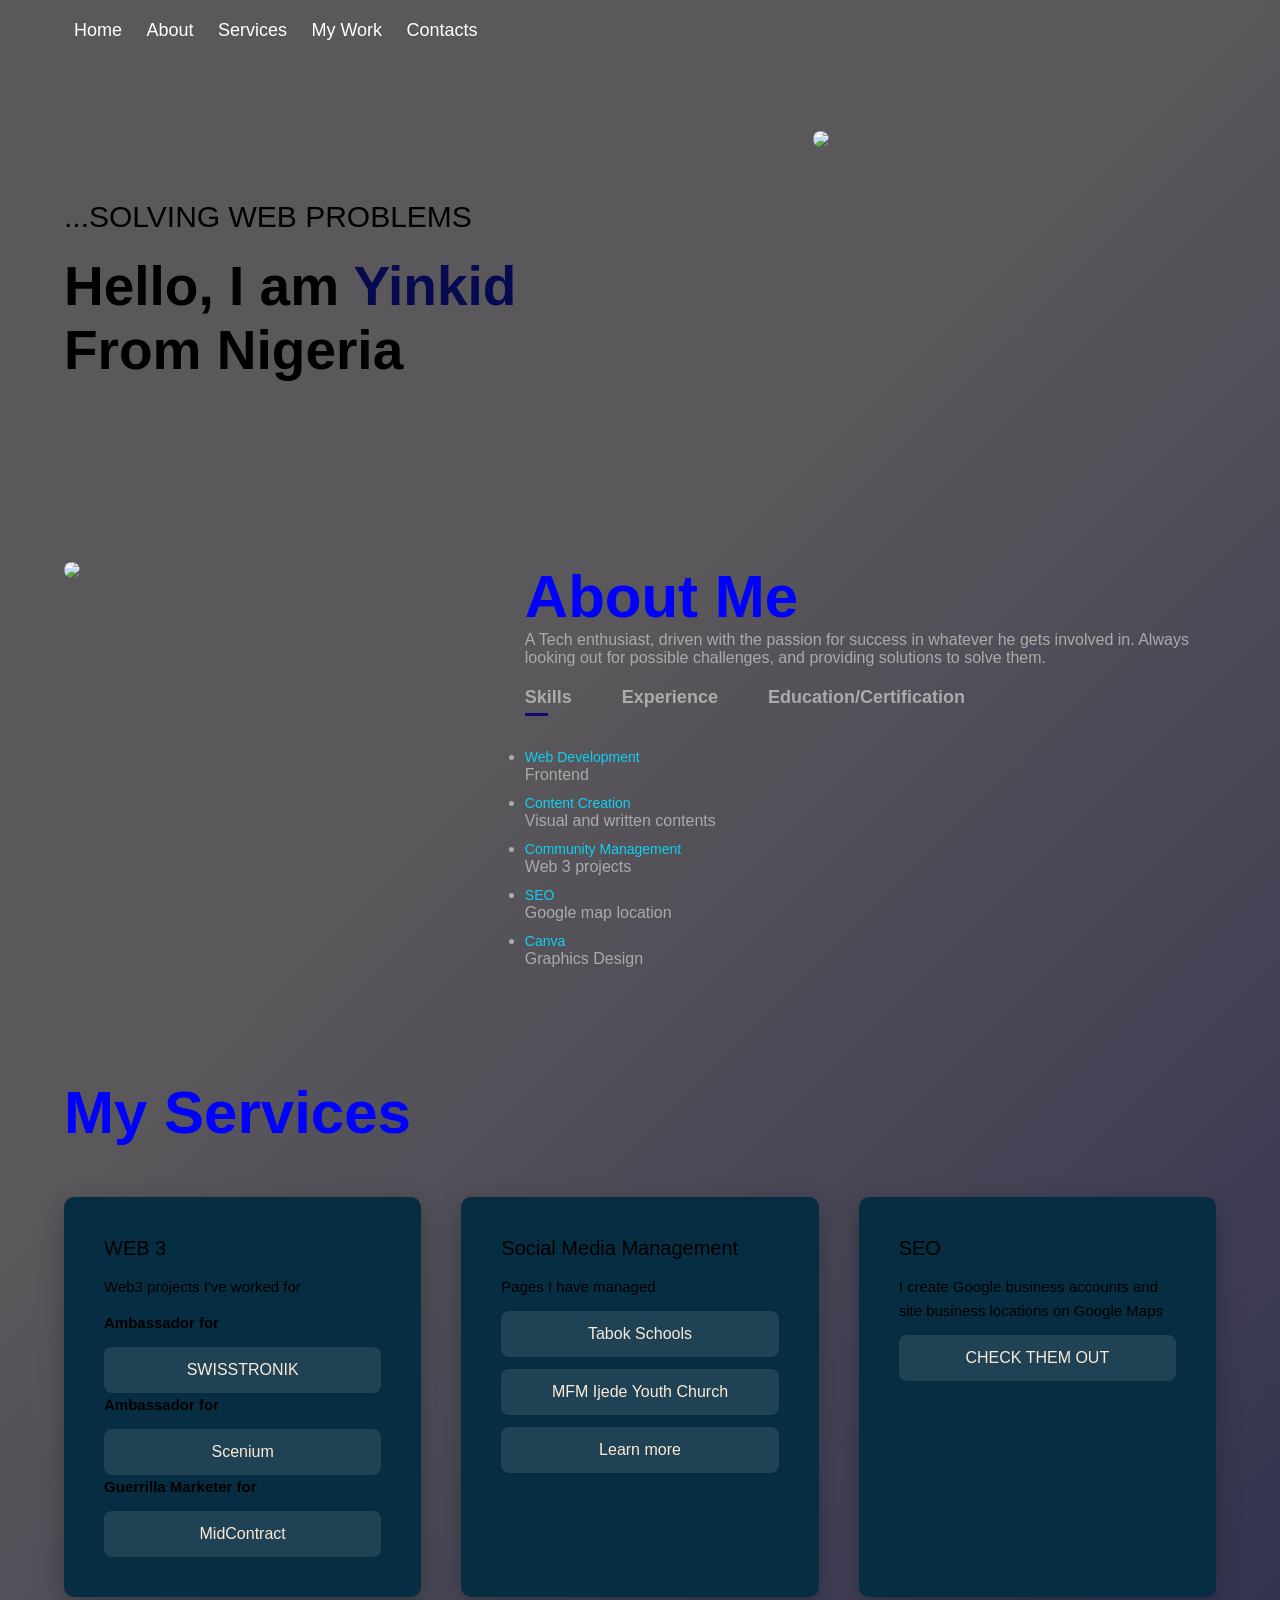
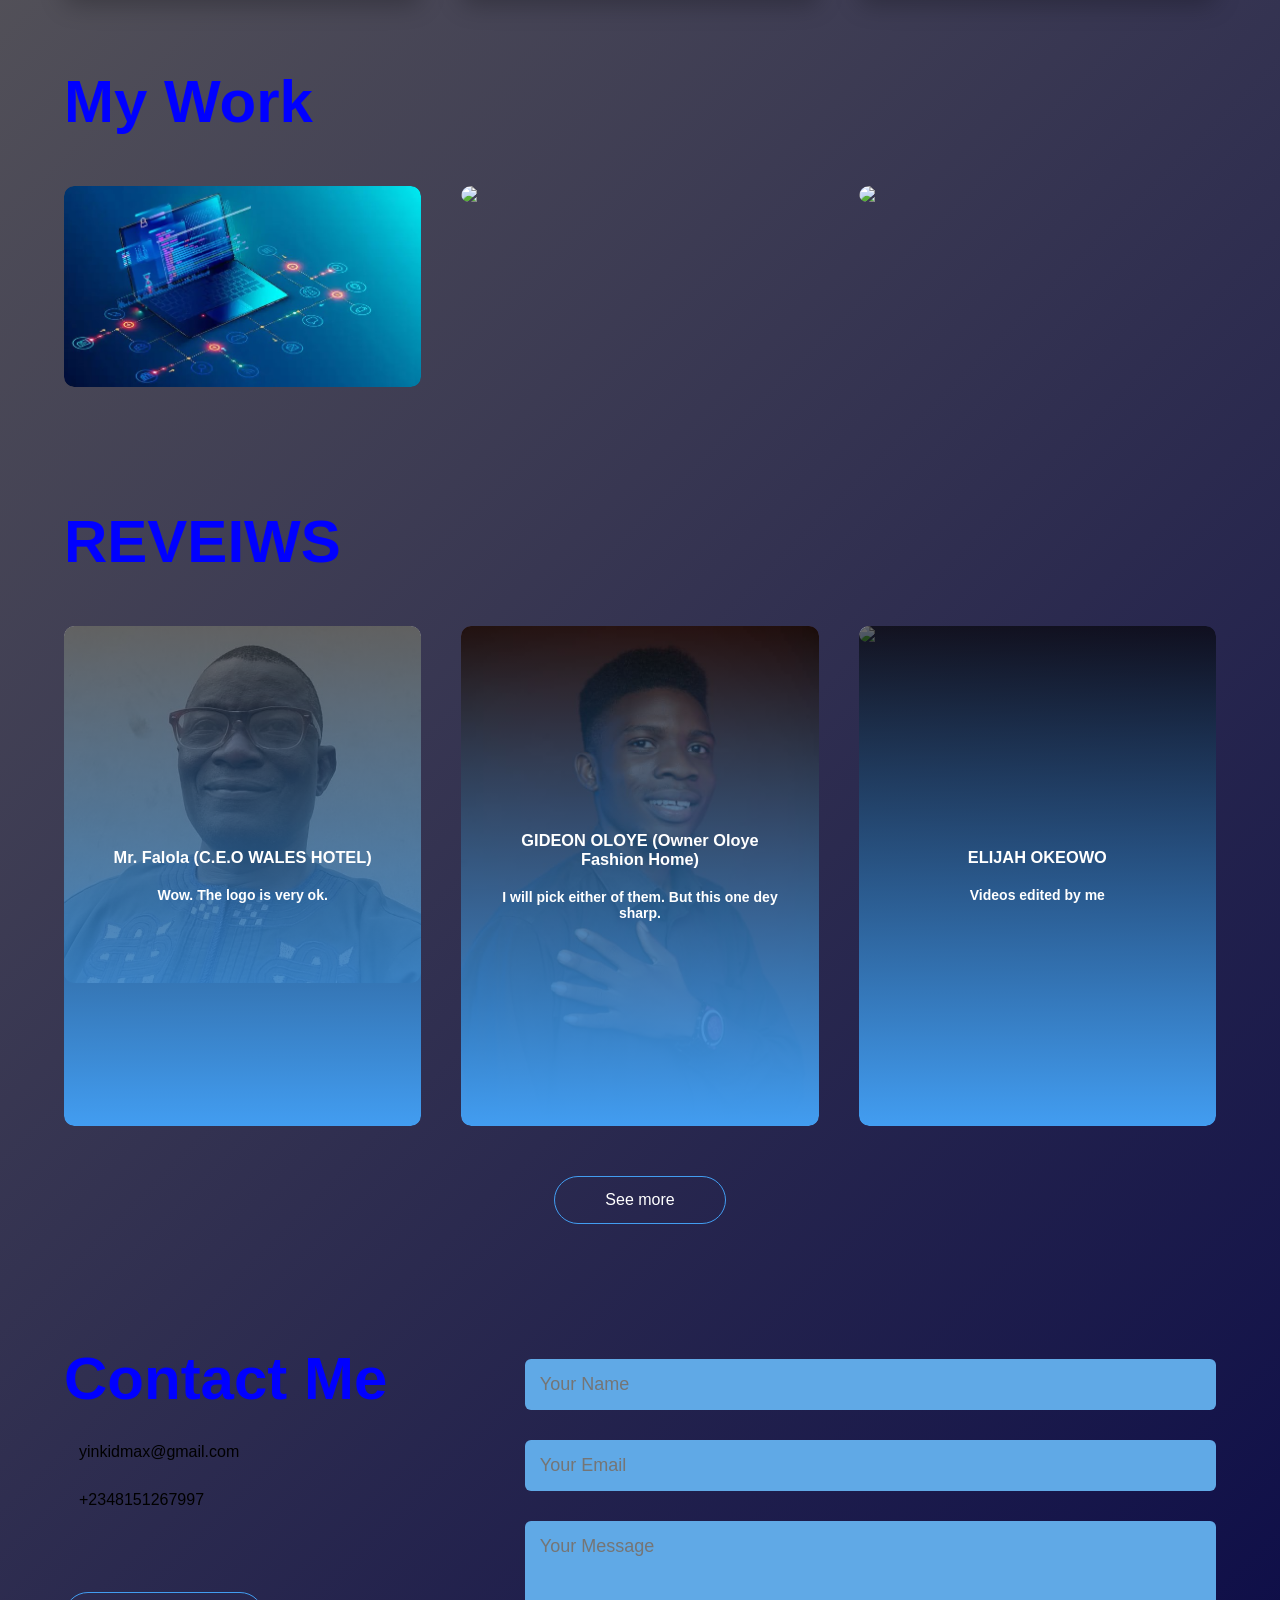
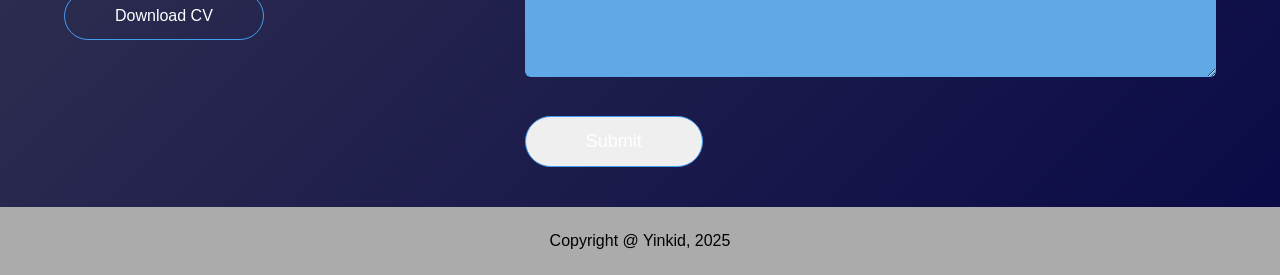
==== commit 1f56f044: "Update index.html" ====
--- a/index.html
+++ b/index.html
@@ -164,14 +164,14 @@
                         <img src="images/Daddy Isaac.jpg">
                         <div class="layers">
                             <h3><b>Mr. Falola (C.E.O WALES HOTEL)</b></h3>
-                            <h4><p><b>Wow. The logo is very ok</b></p></h4>
+                            <h4><p><b>Wow. The logo is very ok.</b></p></h4>
                         </div>
                     </div>
                     <div class="work" id="Graphics">
-                        <img src="images/Graphics1.jpg">
+                        <img src="images/gideon.jpg">
                         <div class="layers">
-                            <h3><b>ELIJAH OKEOWO</b></h3>
-                            <h4><p><b>Graphics designed by me for brands</b></p></h4>
+                            <h3><b>GIDEON OLOYE (Owner Oloye Fashion Home)</b></h3>
+                            <h4><p><b>I will pick either of them. But this one dey sharp.</b></p></h4>
                             </div>
                     </div>
                     <div class="work" id="Video">
@@ -283,3 +283,4 @@
 
 
 
+
--- a/style.css
+++ b/style.css
@@ -297,7 +297,7 @@
 }
 .layers{
     width: 100%;
-    height: 0%;
+    height: 100%;
     background: linear-gradient(rgba(0,0,0,0.6), #429df1);
     border-radius: 10px;
     position: absolute;
@@ -311,7 +311,7 @@
     padding: 0 40px;
     text-align: center;
     font-size: 14px;
-    transition: height 0.5s;
+    transition: none;
 }
 .layer h3{
     font-weight: 500;
@@ -499,3 +499,4 @@
 
 
 
+
